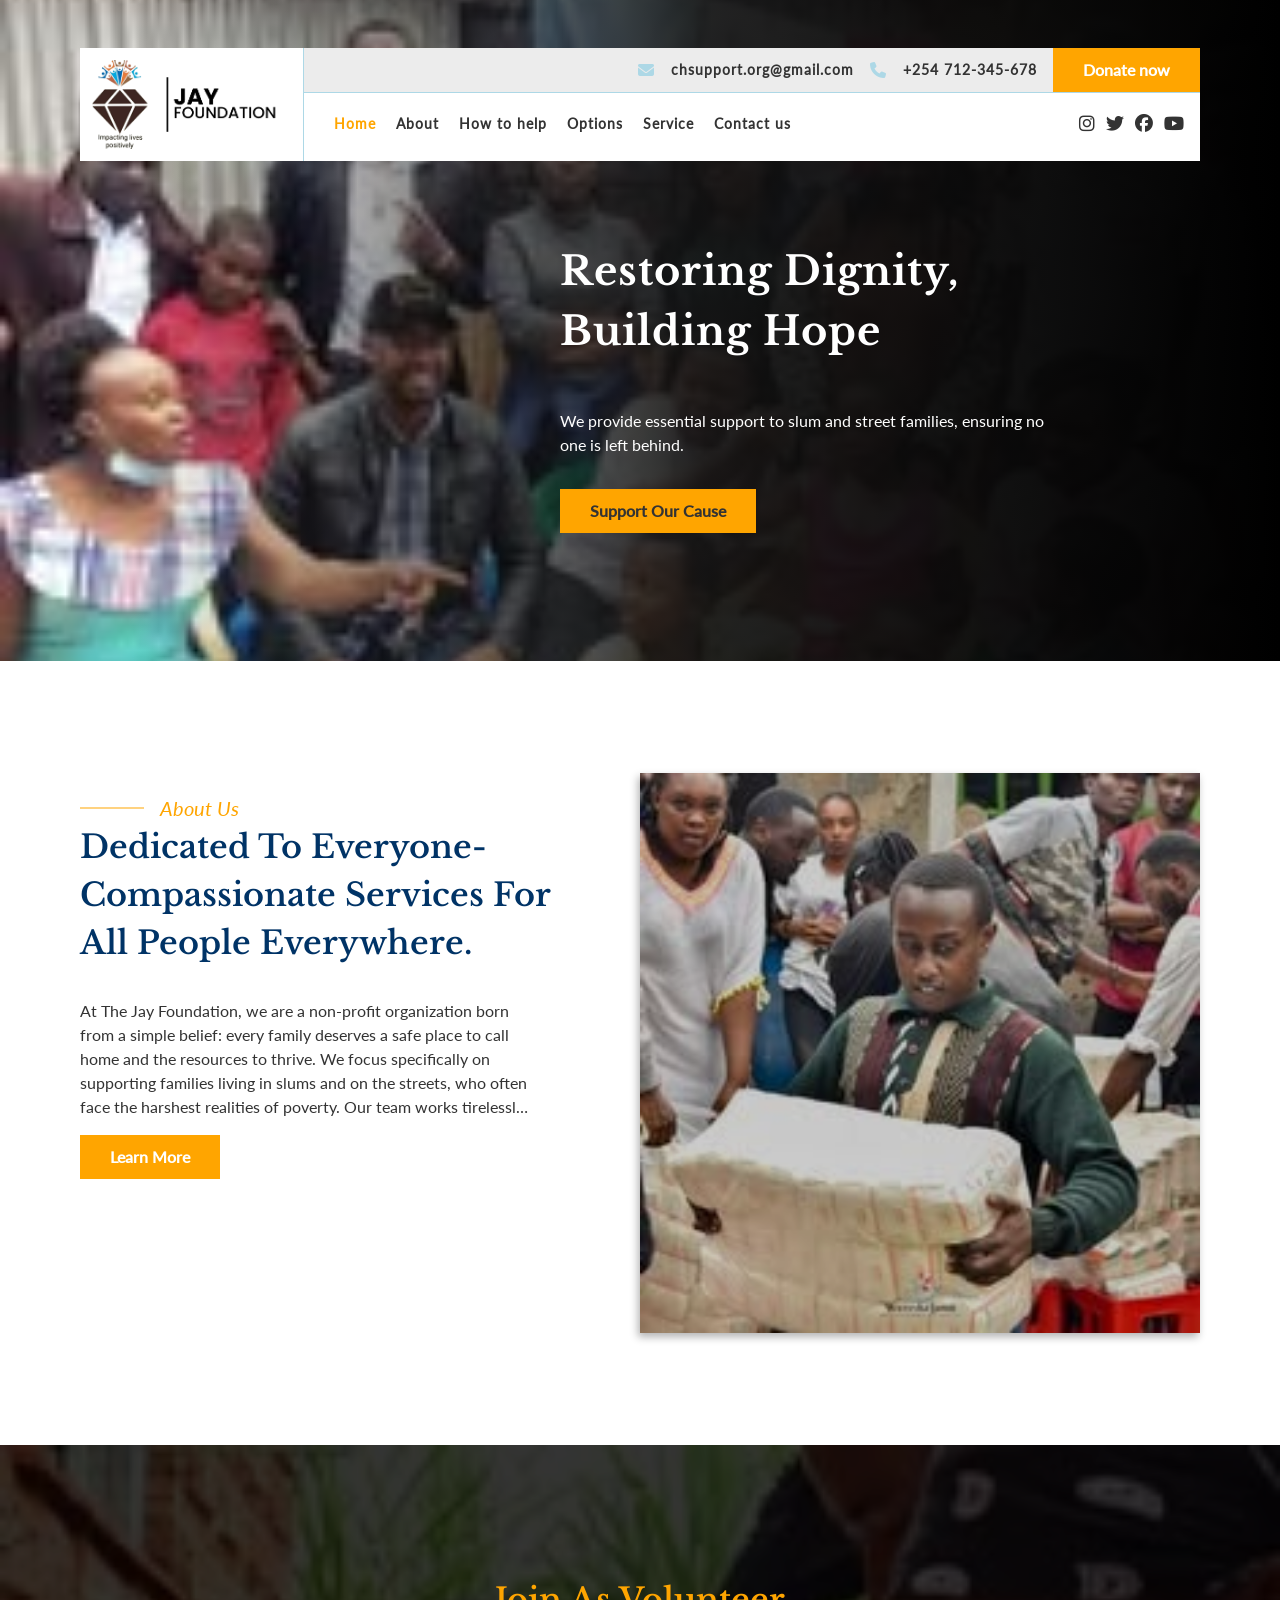
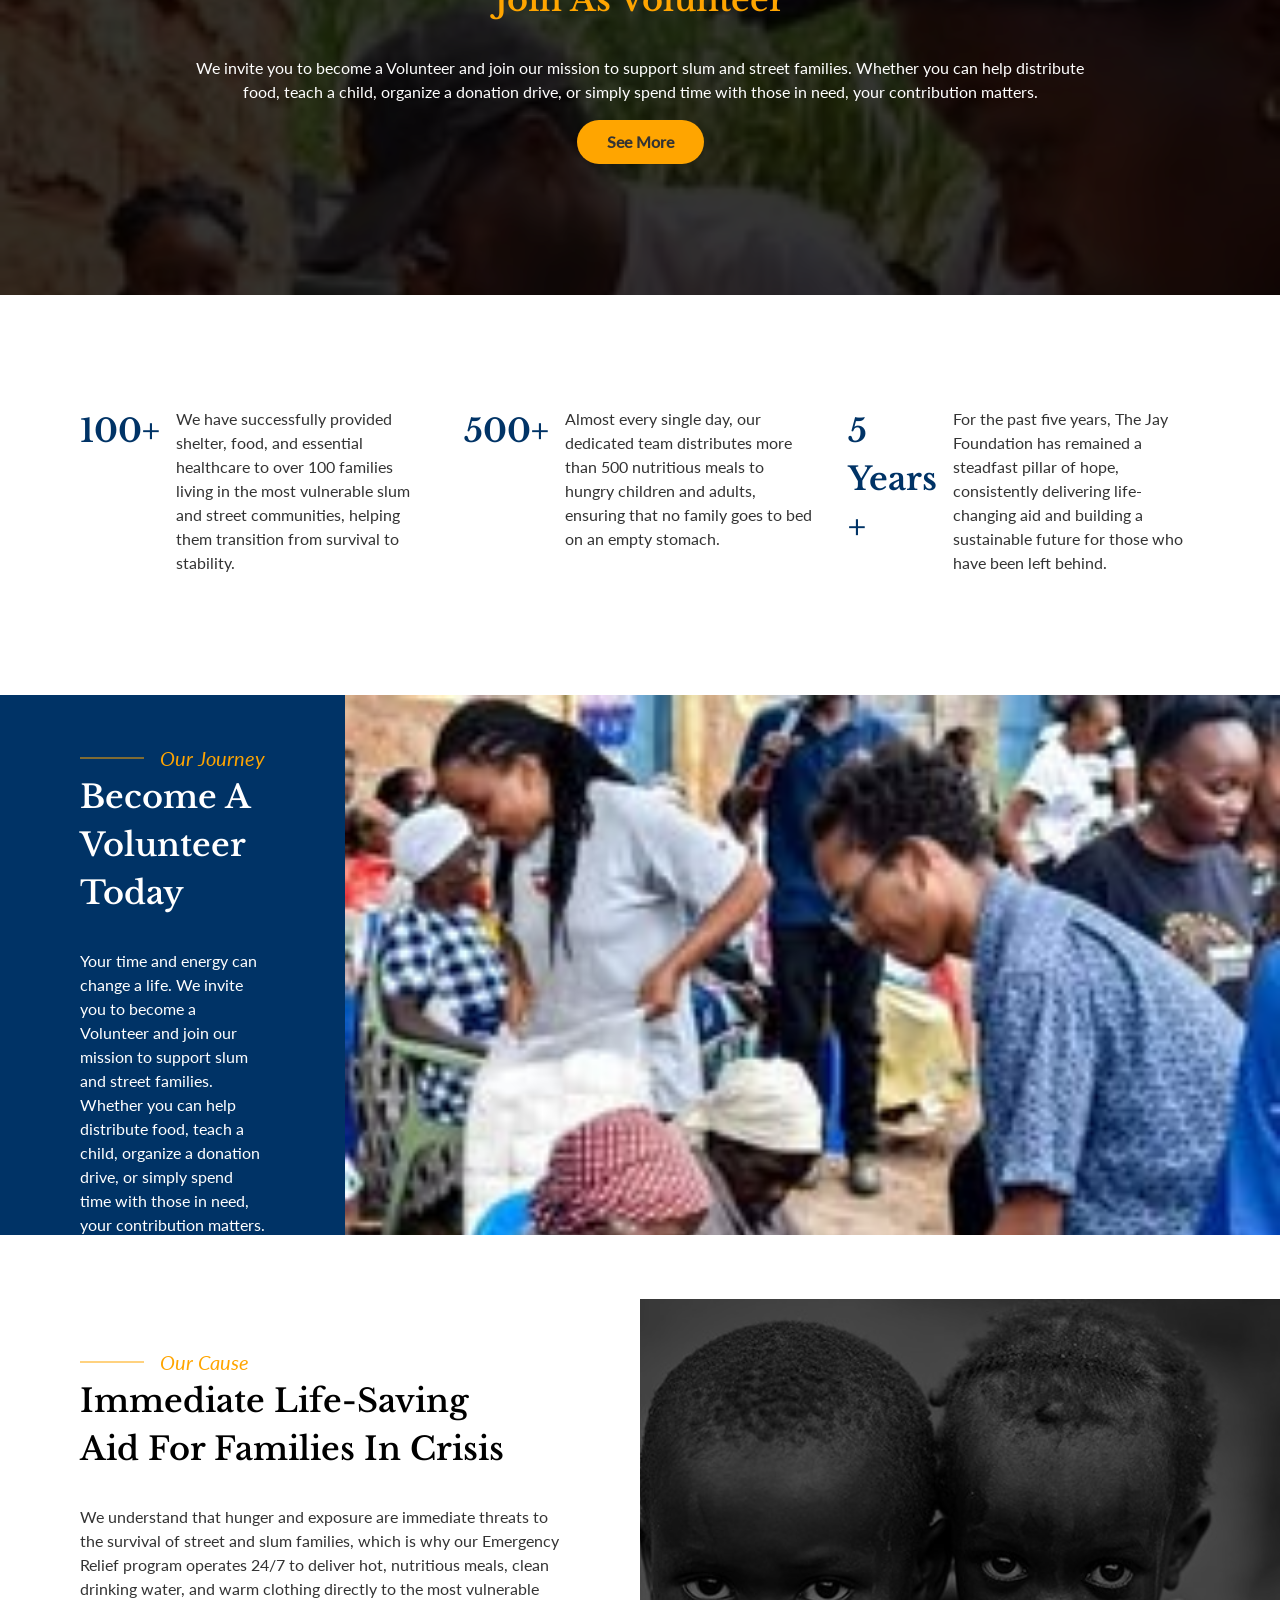
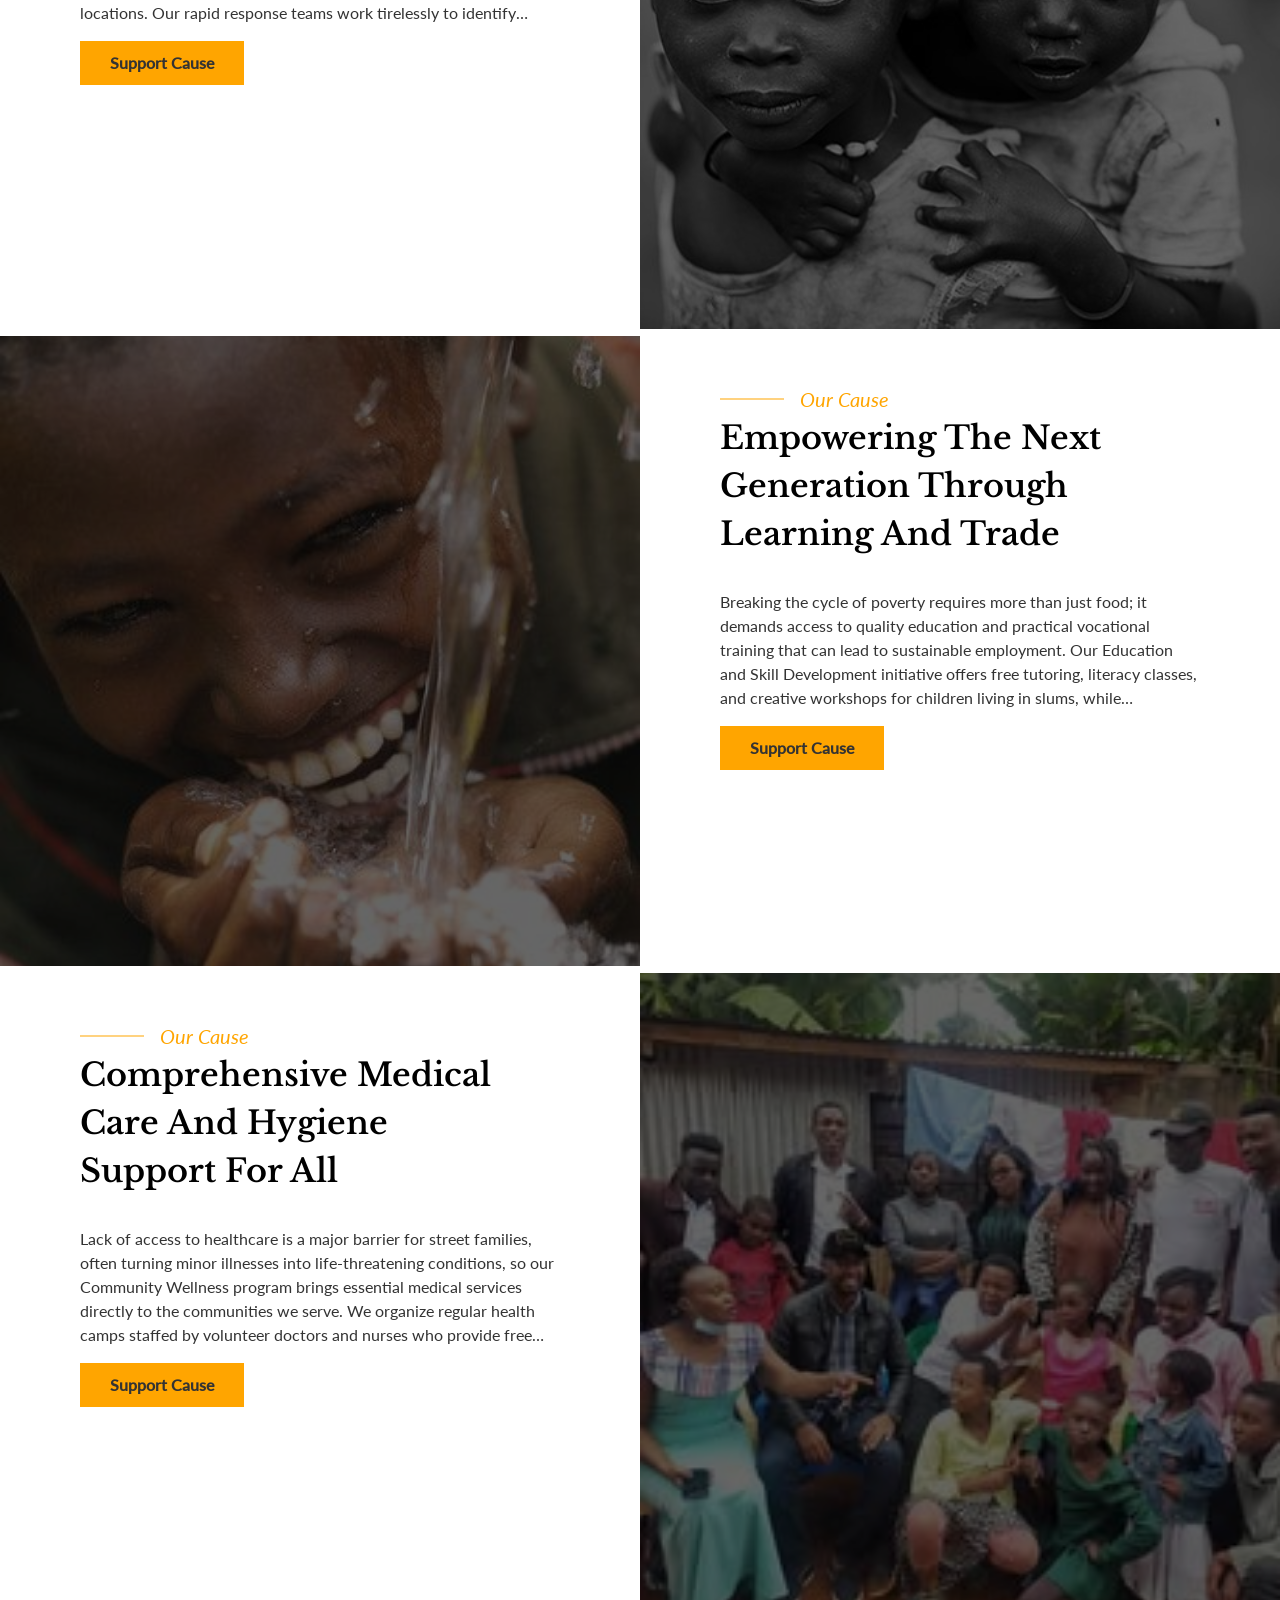
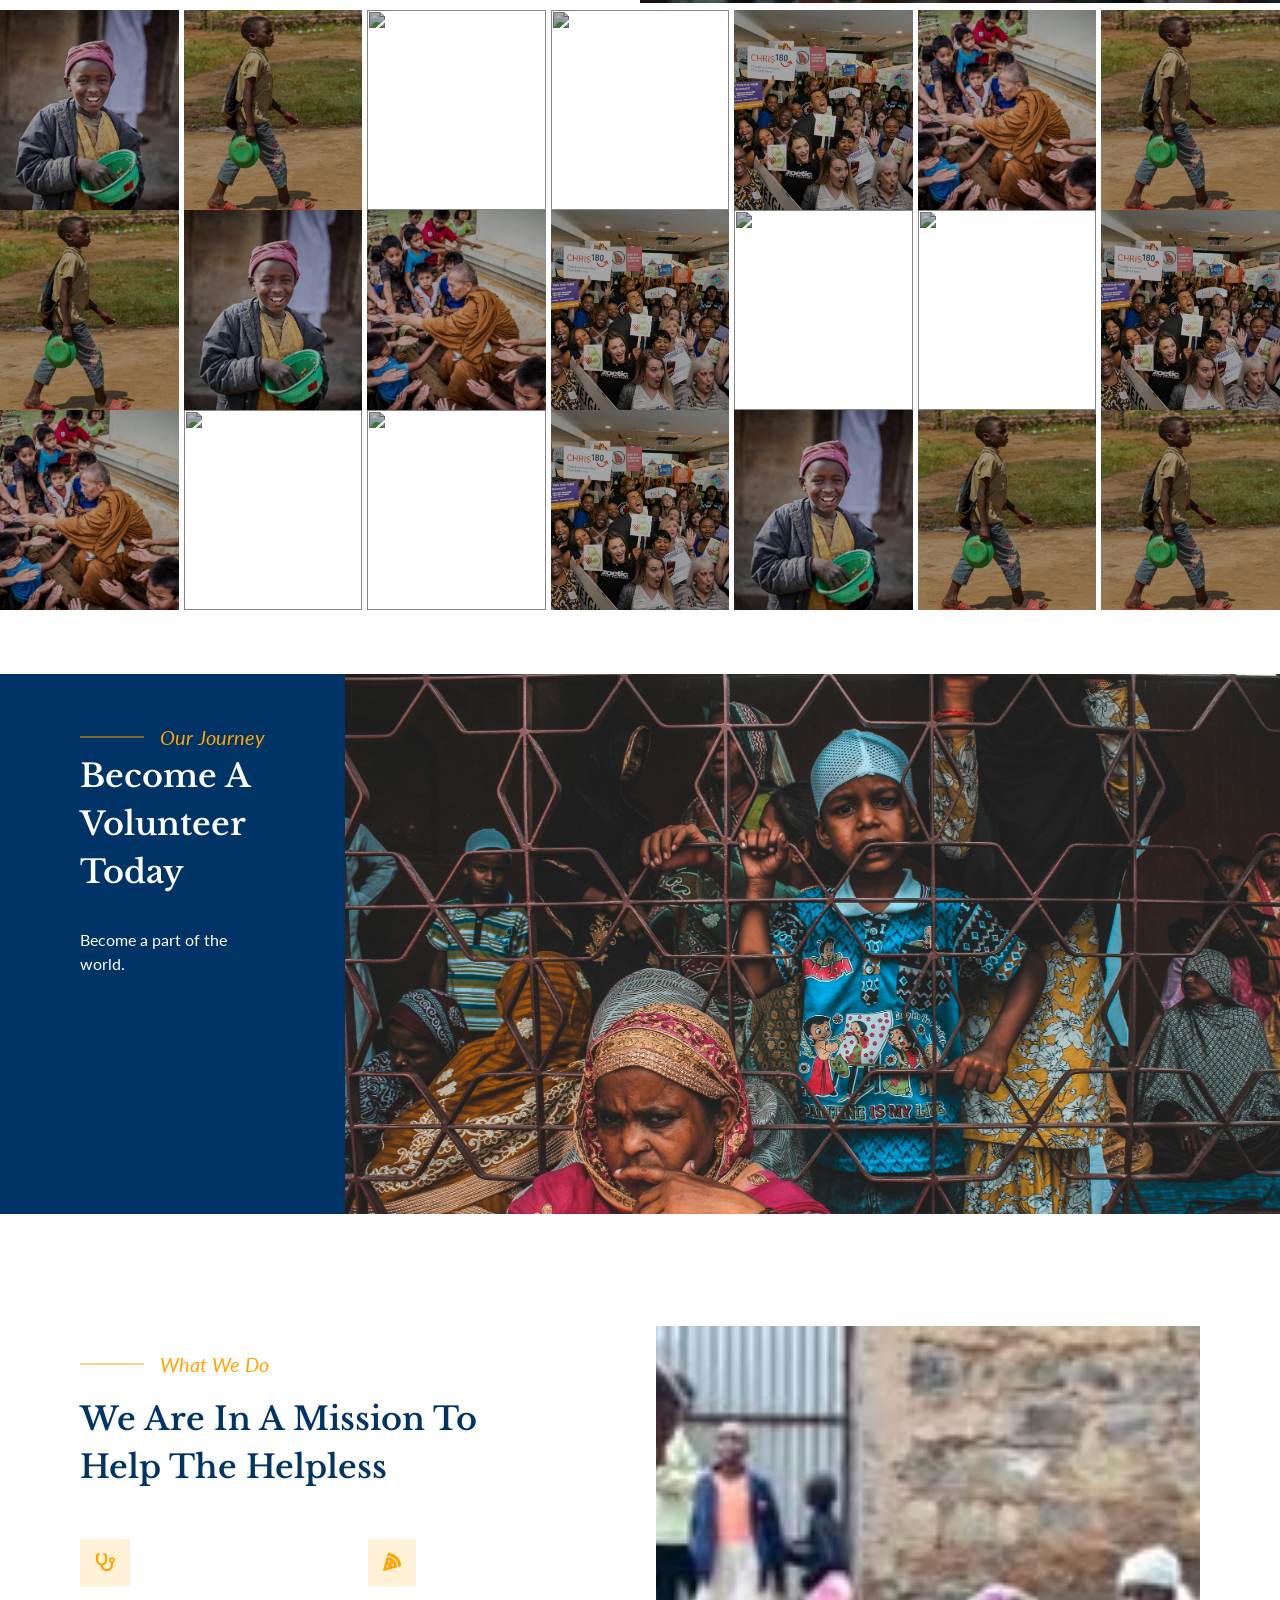
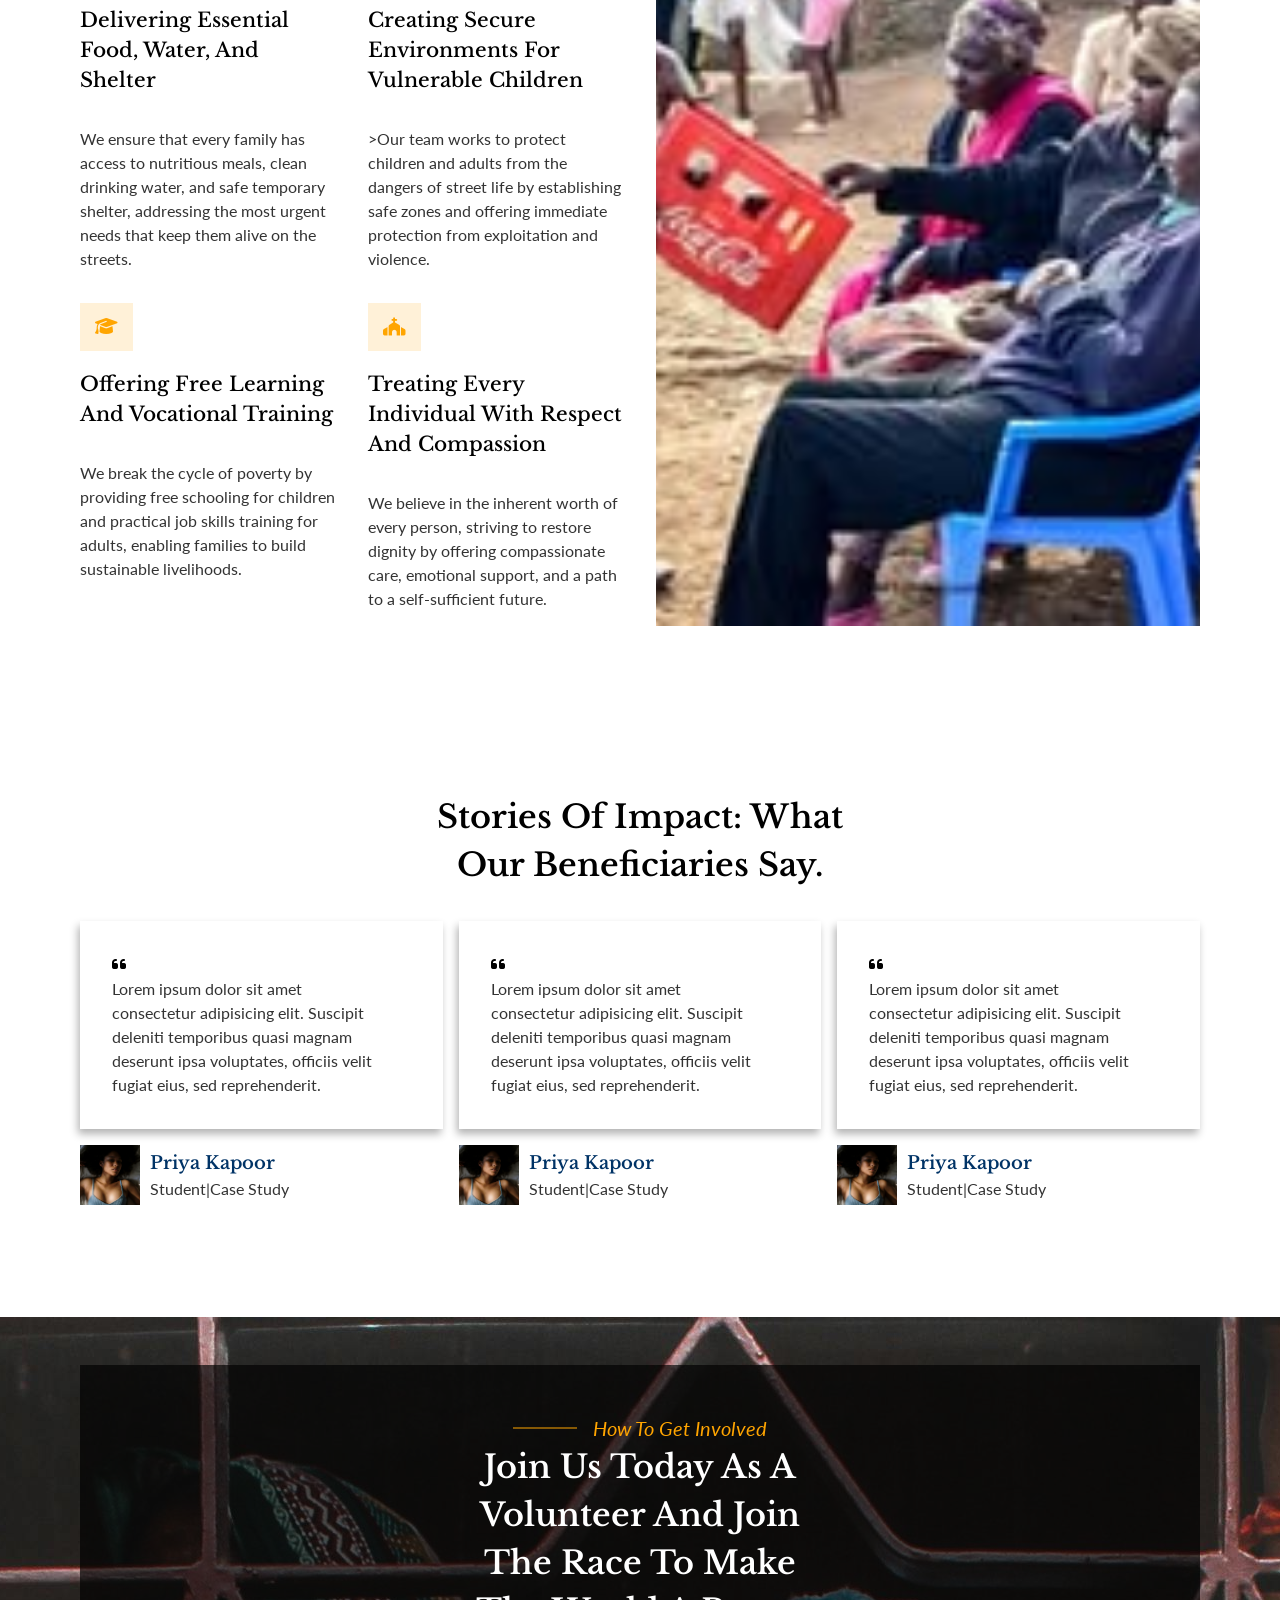
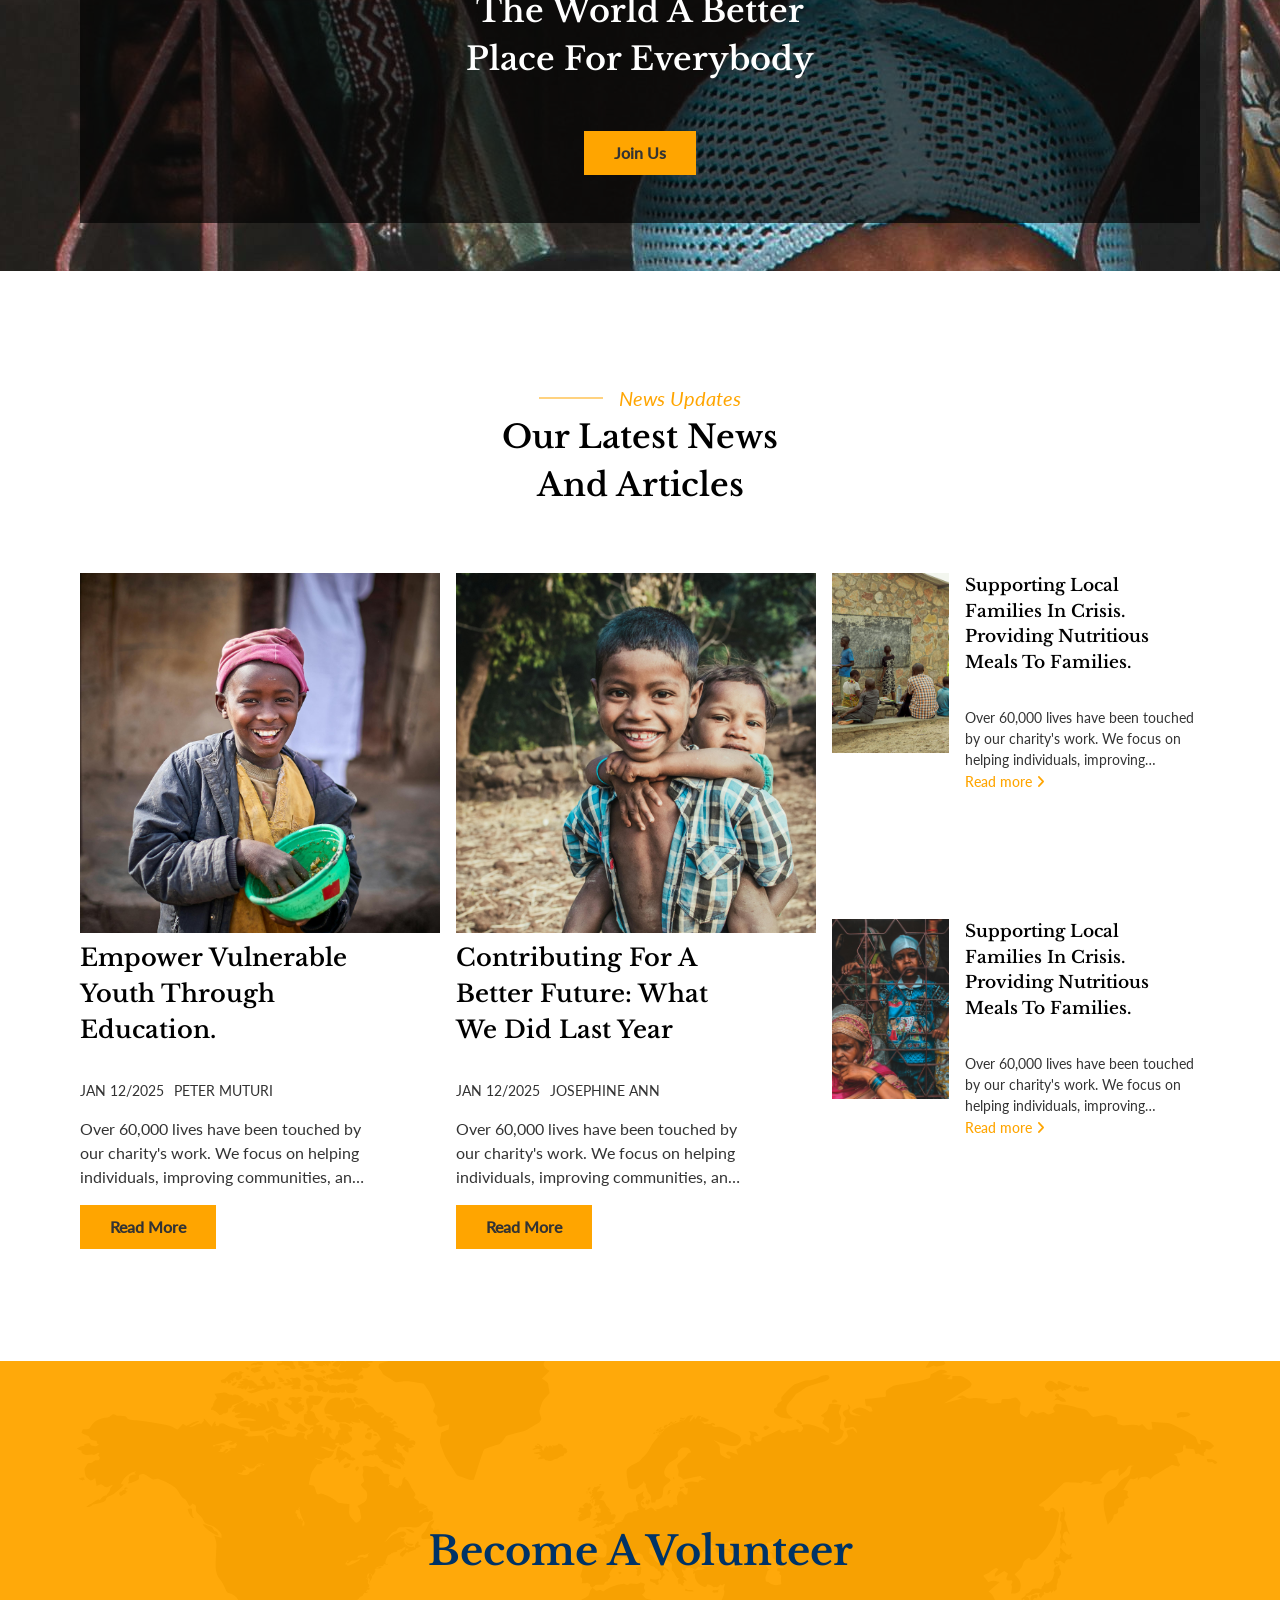
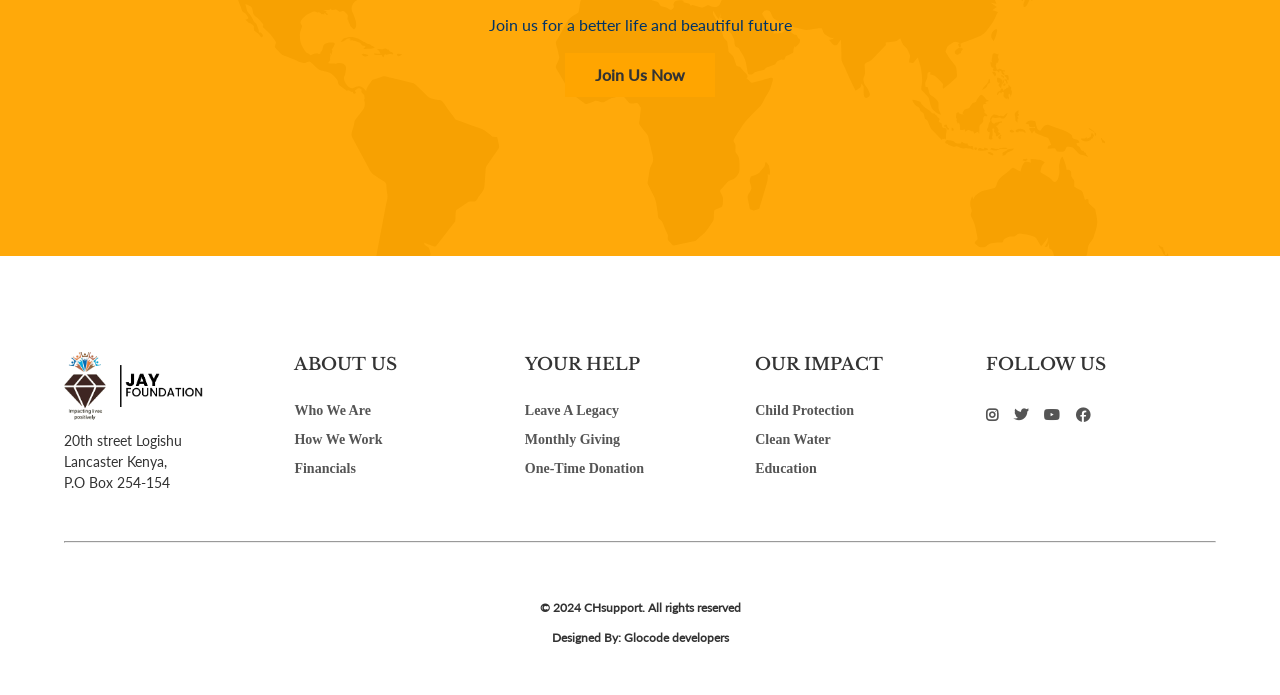
==== index.html @ 323feb31 "first commit" ====
<!DOCTYPE html>
<html lang="en">
<head>
    <meta charset="UTF-8">
    <meta name="viewport" content="width=device-width, initial-scale=1.0">
    <meta name="MobileOptimization" content="320">
    <title>Child support</title>
    <link rel="stylesheet" href="./static/files/style/style.css">
    <link rel="stylesheet" href="./static/files/style/main.css">
    <link rel="stylesheet" href="./static/files/assets/fontawesome-free-6.5.2-web/css/all.css">
    <link rel="stylesheet" href="./static/files/style/mobile.css">
    <script src="./static/files/scripts/script.js"></script>
</head> 
<body>
    <section class="hero-section">
        <div class="container_fluid"></div>
        <div class="container nav-overlay clearfix">
            <div class="header">
                <div class="logo">
                    <img src="./static/files/assets/images/jay_foundation_logo.png" alt="">
                    <!-- <h2><span>CH</span>support</h2> -->
                    <!-- <p>Changing the lives of orphans</p> -->
                </div>
                <nav class="navbar" id="sideNav">
                    <div class="primary-nav">
                        <div class="info">
                            <i class="fa fa-envelope"></i>
                            <p>chsupport.org@gmail.com</p>
                        </div>
                        <div class="info">
                            <i class="fa fa-phone"></i>
                            <p>+254 712-345-678</p>
                        </div>
                        <button class="donationBtn" id="navBtn">Donate now</button>
                    </div>
                    <div class="secondary-nav">
                        <div class="nav-links">
                            <a href="#" class="active">Home</a>
                            <a href="./templates/about.html">About</a>
                            <a href="#">How to help</a>
                            <a href="#">Options</a>
                            <a href="#">Service</a>
                            <a href="./templates/contact.html">Contact us</a>
                        </div>
                        <div class="socials">
                            <a href="#" class="fa-brands fa-instagram"></a>
                            <a href="#" class="fa-brands fa-twitter"></a>
                            <a href="#" class="fa-brands fa-facebook"></a>
                            <a href="#" class="fa-brands fa-youtube"></a></div>
                    </div>
                    <span class="navClose" onclick="closeNav()">&times</span>
                </nav>
                <span class="openNav" onclick="openNav()">&#9776</span>
            </div>
            <div class="slider">
                <h1>Restoring Dignity, Building Hope</h1>
                <p>We provide essential support to slum and street families, ensuring no one is left behind.</p>
                <!-- <p>The Jay Foundation is a dedicated non-profit organization committed to uplifting the most vulnerable members of our society: families living in slums and on the streets. We believe that every individual deserves dignity, safety, and the basic necessities of life. Our mission is to bridge the gap between poverty and hope by providing essential resources, including food, shelter, healthcare, and education, directly to those who need it most. Through community-driven initiatives and compassionate support, we strive to create a sustainable path out of poverty for street and slum families.</p> -->
                <button class="donationBtn yellow">Support our cause</button>
            </div>
        </div>
    </section>
    <section class="about-section">
        <!-- <div class="about-image">
            <div class="ab-image-row">
                <img src="./static/files/assets/Don Schoendorfer_ Trust Through God's Silence.jpg" alt="">
                <img src="./static/files/assets/th (7).jpg" alt="">
            </div>
            <div class="ab-image-row">
                <img src="./static/files/assets/Don Schoendorfer_ Trust Through God's Silence.jpg" alt="">
                <img src="./static/files/assets/th (2).jpg" alt="">
            </div>
            <img src="./static/files/assets/th (7).jpg" alt="">
            <div class="ab-image-row">
                <img src="./static/files/assets/Don Schoendorfer_ Trust Through God's Silence.jpg" alt="">
                <img src="./static/files/assets/th (7).jpg" alt="">
            </div>
            <div class="ab-image-row">
                <img src="./static/files/assets/Don Schoendorfer_ Trust Through God's Silence.jpg" alt="">
                <img src="./static/files/assets/th (7).jpg" alt="">
            </div>
            <div class="ab-image-row">
                <img src="./static/files/assets/Don Schoendorfer_ Trust Through God's Silence.jpg" alt="">
                <img src="./static/files/assets/th (7).jpg" alt="">
            </div>
        </div> -->
        <div class="about-body">
            <div class="heading"><span class="fa fa-heart"></span><p>About us</p></div>
            <h2>Dedicated to everyone-Compassionate services for all people everywhere.</h2>
            <p>At The Jay Foundation, we are a non-profit organization born from a simple belief: every family deserves a safe place to call home and the resources to thrive. We focus specifically on supporting families living in slums and on the streets, who often face the harshest realities of poverty. Our team works tirelessly on the ground to understand the unique challenges these communities face, delivering direct aid and long-term solutions. We are more than just a charity; we are a community of compassionate individuals dedicated to transforming lives one family at a time.</p>
            <div class="tabs-row">
                <div class="tab">
                    <span class="tab-icon fa fa-coins"></span>
                    <p>Donate to medical care</p>
                </div>
                <div class="tab">
                    <span class="tab-icon fa fa-heart"></span>
                    <p>Feeding programs for children</p>
                </div>
                <div class="tab">
                    <span class="tab-icon fa fa-book-open"></span>
                    <p>Free education and scholarships</p>
                </div>
                <div class="tab">
                    <span class="tab-icon fa fa-stethoscope"></span>
                    <p>Family placements and reuniting</p>
                </div>
            </div>
            <button> <a href="./templates/about.html">Learn more</a> </button>
        </div>
        <div class="about-image">
            <img src="./static/files/assets/images/jay_foundation_5.jpg" alt="">
            <!-- <img src="./static/files/assets/images/jay_foundatiion_8.jpg" alt=""> -->
        </div>
    </section>
    <section class="add-sect">
        <div class="add-container">
            <div class="add-col">
                <div class="add-col-overlay">
                    <h2>Become a Volunteer</h2>
                    <p>Your time and energy can change a life.</p>
                    <button class="volunteerBtn">See more</button>
                </div>
            </div>
            <div class="add-col">
                <div class="add-col-overlay">
                    <h2>Join as Volunteer</h2>
                    <p>We invite you to become a Volunteer and join our mission to support slum and street families. Whether you can help distribute food, teach a child, organize a donation drive, or simply spend time with those in need, your contribution matters.</p>
                    <button class="volunteerBtn">See more</button>
                </div>
            </div>
        </div>
    </section>
    <section class="impact-stats">
        <div class="stat">
            <h1>100+</h2>
            <p>We have successfully provided shelter, food, and essential healthcare to over 100 families living in the most vulnerable slum and street communities, helping them transition from survival to stability.</p>
        </div>
        <div class="stat">
            <h1>500+</h1>
            <p>Almost every single day, our dedicated team distributes more than 500 nutritious meals to hungry children and adults, ensuring that no family goes to bed on an empty stomach.</p>
        </div>
        <div class="stat">
            <h1>5 Years +</h1>
            <p>For the past five years, The Jay Foundation has remained a steadfast pillar of hope, consistently delivering life-changing aid and building a sustainable future for those who have been left behind.</p>
        </div>
    </section>
    <section class="break-sect">
        <div class="break-sec-container">
            <div class="break-sec-row">
                <div class="heading">
                    <p>Our Journey</p>
                </div>
                <h2>Become a volunteer today</h2>
                <p>Your time and energy can change a life. We invite you to become a Volunteer and join our mission to support slum and street families. Whether you can help distribute food, teach a child, organize a donation drive, or simply spend time with those in need, your contribution matters.</p>
                <button id="volunteerBtn">Join as Volunteer</button>
            </div>
            <img src="./static/files/assets/images/jay_foundation_!.jpg" alt="">
        </div>
    </section>
    <section class="part-sect">
        <div class="part-sect-container">
            <div class="part-sec-col">
                <div class="part-col-row">
                    <div class="heading"><p>Our Cause</p></div>
                    <h2>Immediate Life-Saving Aid for Families in Crisis</h2>
                    <p>We understand that hunger and exposure are immediate threats to the survival of street and slum families, which is why our Emergency Relief program operates 24/7 to deliver hot, nutritious meals, clean drinking water, and warm clothing directly to the most vulnerable locations. Our rapid response teams work tirelessly to identify families facing acute distress, providing not just food but also temporary shelter and medical first aid to stabilize their health before connecting them with long-term support services. By ensuring that no child or adult goes without basic sustenance, we lay the critical foundation for them to eventually rebuild their lives with dignity and hope.</p>
                    <button class="donationBtn">Support Cause</button>
                </div>
                <div class="image__cont">
                    <img src="./static/files/assets/Children.jpg" alt="">
                </div>
            </div>
            <div class="part-sec-col">
                <div class="image__cont">
                    <img src="./static/files/assets/charity_ water.jpg" alt="">
                </div>
                <div class="part-col-row">
                    <div class="heading"><p>Our Cause</p></div>
                    <h2>Empowering the Next Generation Through Learning and Trade</h2>
                    <p>Breaking the cycle of poverty requires more than just food; it demands access to quality education and practical vocational training that can lead to sustainable employment. Our Education and Skill Development initiative offers free tutoring, literacy classes, and creative workshops for children living in slums, while simultaneously providing adults with hands-on training in trades such as tailoring, carpentry, and basic electronics. We believe that by equipping families with the knowledge and skills to earn a living, we are not just teaching them a job but giving them the tools to secure a future where they can support themselves and their loved ones independently.</p>
                    <button class="donationBtn">Support Cause</button>
                </div>
            </div>
            <div class="part-sec-col">
                <div class="part-col-row">
                    <div class="heading"><p>Our Cause</p></div>
                    <h2>Comprehensive Medical Care and Hygiene Support for All</h2>
                    <p>Lack of access to healthcare is a major barrier for street families, often turning minor illnesses into life-threatening conditions, so our Community Wellness program brings essential medical services directly to the communities we serve. We organize regular health camps staffed by volunteer doctors and nurses who provide free check-ups, vaccinations, maternal care, and treatment for common diseases, while also distributing hygiene kits and conducting sanitation workshops to prevent the spread of infection. By prioritizing physical and mental well-being, we ensure that families are healthy enough to work, learn, and thrive in their new environments.</p>
                    <button class="donationBtn">Support Cause</button>
                </div>
                <div class="image__cont">
                    <img src="./static/files/assets/images/jay_foundation_7.jpg" alt="">
                </div>
            </div>
        </div>
    </section>
    <section class="gallery">
        <div class="gallery-container">
            <div class="gallery-card">
                <img src="./static/files/assets/images/pexels-mk_photoz-2149411980-30598328.jpg" alt="">
            </div>
            <div class="gallery-card">
                <img src="./static/files/assets/images/pexels-safari-consoler-3290243-11742889.jpg" alt="">
            </div>
            <div class="gallery-card">
                <img src="./static/files/assets/images/pexels-blackboy-joy-338723713-32726240.jpg" alt="">
            </div>
            <div class="gallery-card">
                <img src="./static/files/assets/images/pexels-illustrate-digital-ug-924569584-28101466.jpg" alt="">
            </div>
            <div class="gallery-card">
                <img src="./static/files/assets/images/pexels-givingtuesday-9826015.jpg" alt="">
            </div>
            <div class="gallery-card">
                <img src="./static/files/assets/images/pexels-suraphat-933624.jpg" alt="">
            </div>
            <div class="gallery-card">
                <img src="./static/files/assets/images/pexels-safari-consoler-3290243-11742889.jpg" alt="">
            </div>
        </div>
        <div class="gallery-container">
            <div class="gallery-card">
                <img src="./static/files/assets/images/pexels-givingtuesday-9826015.jpg" alt="">
            </div>
            <div class="gallery-card">
                <img src="./static/files/assets/images/pexels-blackboy-joy-338723713-32726240.jpg" alt="">
            </div>
            <div class="gallery-card">
                <img src="./static/files/assets/images/pexels-illustrate-digital-ug-924569584-28101466.jpg" alt="">
            </div>
            <div class="gallery-card">
                <img src="./static/files/assets/images/pexels-givingtuesday-9826015.jpg" alt="">
            </div>
            <div class="gallery-card">
                <img src="./static/files/assets/images/pexels-suraphat-933624.jpg" alt="">
            </div>
            <div class="gallery-card">
                <img src="./static/files/assets/images/pexels-mk_photoz-2149411980-30598328.jpg" alt="">
            </div>
            <div class="gallery-card">
                <img src="./static/files/assets/images/pexels-safari-consoler-3290243-11742889.jpg" alt="">
            </div>
        </div>
        <div class="gallery-container">
            <div class="gallery-card">
                <img src="./static/files/assets/images/pexels-suraphat-933624.jpg" alt="">
            </div>
            <div class="gallery-card">
                <img src="./static/files/assets/images/pexels-blackboy-joy-338723713-32726240.jpg" alt="">
            </div>
            <div class="gallery-card">
                <img src="./static/files/assets/images/pexels-illustrate-digital-ug-924569584-28101466.jpg" alt="">
            </div>
            <div class="gallery-card">
                <img src="./static/files/assets/images/pexels-givingtuesday-9826015.jpg" alt="">
            </div>
            <div class="gallery-card">
                <img src="./static/files/assets/images/pexels-mk_photoz-2149411980-30598328.jpg" alt="">
            </div>
            <div class="gallery-card">
                <img src="./static/files/assets/images/pexels-safari-consoler-3290243-11742889.jpg" alt="">
            </div>
            <div class="gallery-card">
                <img src="./static/files/assets/images/pexels-safari-consoler-3290243-11742889.jpg" alt="">
            </div>
        </div>
    </section>
    <section class="our-help-sect" style="display: none;">
        <div class="our-help-container">
            <div class="heading">
                <p>How we help</p>
            </div>
            <div class="our-help-header">
                <h2>A trusted charity organization</h2>
                <p>Lorem ipsum dolor sit amet consectetur adipisicing elit. Autem debitis quisquam quas, possimus non accusantium similique, rerum obcaecati nisi et sapiente cumque velit, delectus fugit? Eveniet ipsam porro nesciunt nihil.</p>
            </div>

            <div class="our-container">
                <div class="our-card">
                    <img src="./static/files/assets/images/pexels-blackboy-joy-338723713-32726239.jpg" alt="">
                    <div class="our-card-body">
                        <h5>Fight poverty programs & service Children</h5>
                        <p>Sit amet consectetur adipisicing elit. Totam unde quo maxime iste exercitationem soluta obcaecati quos</p>
                    </div>
                </div>
                <div class="our-card">
                    <img src="./static/files/assets/images/pexels-ron-lach-9037596.jpg" alt="">
                    <div class="our-card-body">
                        <h5>Bright futures: Education for every child</h5>
                        <p>Sit amet consectetur adipisicing elit. Totam unde quo maxime iste exercitationem soluta obcaecati quos</p>
                    </div>
                </div>
                <div class="our-card">
                    <img src="./static/files/assets/images/pexels-suraphat-933624.jpg" alt="">
                    <div class="our-card-body">
                        <h5>Nourish hope, feeding children in crisis in the world</h5>
                        <p>Sit amet consectetur adipisicing elit. Totam unde quo maxime iste exercitationem</p>
                    </div>
                </div>
                <div class="our-card">
                    <img src="./static/files/assets/images/pexels-mk_photoz-2149411980-30598328.jpg" alt="">
                    <div class="our-card-body">
                        <h5>Safe and sound shelter for children</h5>
                        <p>Adipisicing elit. Totam unde quo maxime iste exercitationem soluta obcaecati quos</p>
                    </div>
                </div>
                <div class="our-card">
                    <img src="./static/files/assets/images/pexels-neris-milanio-31932426-8979525.jpg" alt="">
                    <div class="our-card-body">
                        <h5>Nourish hope, feeding children in crisis in the world</h5>
                        <p>Sit amet consectetur adipisicing elit. Totam unde quo maxime iste exercitationem</p>
                    </div>
                </div>
                <div class="our-card">
                    <img src="./static/files/assets/images/pexels-ron-lach-9037596.jpg" alt="">
                    <div class="our-card-body">
                        <h5>Nourish hope, feeding children in crisis in the world</h5>
                        <p>Sit amet consectetur adipisicing elit. Totam unde quo maxime iste exercitationem</p>
                    </div>
                </div>
            </div>
        </div>
    </section>
    <section class="break-sect" id="break2">
        <div class="break-sec-container">
            <div class="break-sec-row">
                <div class="heading">
                    <p>Our Journey</p>
                </div>
                <h2>Become a volunteer today</h2>
                <p>Become a part of the world.</p>
            </div>
            <img src="./static/files/assets/images/pexels-yogendras31-1438461.jpg" alt="">
        </div>
    </section>
    <section class="services-section">
        <div class="service-container">
            <div class="service-col">
                <div class="heading">
                    <p>What we do</p>
                </div>
                <h2>We are in a mission to help the helpless</h2>
                <p>Nulla at quae, aliquam non ipsum beatae! Consequatur, voluptas!</p>
                <div class="service-col-cont">
                    <div class="card">
                        <span class="service-icon fa fa-stethoscope"></span>
                        <h5>Delivering Essential Food, Water, and Shelter</h5>
                        <p>We ensure that every family has access to nutritious meals, clean drinking water, and safe temporary shelter, addressing the most urgent needs that keep them alive on the streets.</p>
                    </div>
                    <div class="card">
                        <span class="service-icon fa fa-pizza-slice"></span>
                        <h5>Creating Secure Environments for Vulnerable Children</h5>
                        <p>>Our team works to protect children and adults from the dangers of street life by establishing safe zones and offering immediate protection from exploitation and violence.</p>
                    </div>
                    <div class="card">
                        <span class="service-icon fa fa-graduation-cap"></span>
                        <h5>Offering Free Learning and Vocational Training</h5>
                        <p>We break the cycle of poverty by providing free schooling for children and practical job skills training for adults, enabling families to build sustainable livelihoods.</p>
                    </div>
                    <div class="card">
                        <span class="service-icon fa fa-church"></span>
                        <h5>Treating Every Individual with Respect and Compassion</h5>
                        <p>We believe in the inherent worth of every person, striving to restore dignity by offering compassionate care, emotional support, and a path to a self-sufficient future.</p>
                    </div>
            </div>
            </div>
            <div class="service-col">
                <img src="./static/files/assets/images/jay_foundation_4.jpg" alt="">
            </div>
        </div>
    </section>
    <section class="testimonials">
        <div class="testimonials-container">
            <h2>Stories of impact: What our beneficiaries say.</h2>
            <div class="testimonials-cont">
                <div class="testimonial-card">
                    <div class="testimonial-body">
                        <span class="fa fa-quote-left"></span>
                        <p>Lorem ipsum dolor sit amet consectetur adipisicing elit. Suscipit deleniti temporibus quasi magnam deserunt ipsa voluptates, officiis velit fugiat eius, sed reprehenderit.</p>
                    </div>
                    <div class="testimonial-address">
                        <img src="./static/files/assets/pexels-cottonbro-4045599.jpg" alt="">
                        <div class="address-container">
                            <h3>Priya Kapoor</h3>
                            <p>Student|Case Study</p>
                        </div>
                    </div>
                </div>
                <div class="testimonial-card">
                    <div class="testimonial-body">
                        <span class="fa fa-quote-left"></span>
                        <p>Lorem ipsum dolor sit amet consectetur adipisicing elit. Suscipit deleniti temporibus quasi magnam deserunt ipsa voluptates, officiis velit fugiat eius, sed reprehenderit.</p>
                    </div>
                    <div class="testimonial-address">
                        <img src="./static/files/assets/pexels-cottonbro-4045599.jpg" alt="">
                        <div class="address-container">
                            <h3>Priya Kapoor</h3>
                            <p>Student|Case Study</p>
                        </div>
                    </div>
                </div>
                <div class="testimonial-card">
                    <div class="testimonial-body">
                        <span class="fa fa-quote-left"></span>
                        <p>Lorem ipsum dolor sit amet consectetur adipisicing elit. Suscipit deleniti temporibus quasi magnam deserunt ipsa voluptates, officiis velit fugiat eius, sed reprehenderit.</p>
                    </div>
                    <div class="testimonial-address">
                        <img src="./static/files/assets/pexels-cottonbro-4045599.jpg" alt="">
                        <div class="address-container">
                            <h3>Priya Kapoor</h3>
                            <p>Student|Case Study</p>
                        </div>
                    </div>
                </div>
            </div>
        </div>
    </section>
    <section class="breaker-sect">
        <div class="breaker-sect-container">
            <div class="heading">
                <p>How to get involved</p>
            </div>
            <h2>Join us today as a volunteer and join the race to make the world a better place for everybody</h2>
            <button class="volunteerBtn">Join us</button>
        </div>
    </section>
    <section class="news-sect">
        <div class="heading">
            <p>news updates</p>
        </div>
        <h2>Our latest news and articles</h2>
        <div class="news-sect-container">
            <div class="news-sec-row">
                <div class="news-box">
                    <img src="./static/files/assets/images/pexels-mk_photoz-2149411980-30598328.jpg" alt="">
                    <div class="news-box-body">
                        <h4>Empower vulnerable youth through education.</h4>
                        <div class="date-box">
                            <span>Jan 12/2025</span> <span class="author">Peter Muturi</span>
                        </div>
                        <p>Over 60,000 lives have been touched by our charity's work. We focus on helping individuals, improving communities, and fostering sustainable development.</p>
                        <button>Read more</button>
                    </div>
                </div>
                <div class="news-box">
                    <img src="./static/files/assets/images/pexels-parijb-1427430.jpg" alt="">
                    <div class="news-box-body">
                        <h4>Contributing for a better future: What we did last year</h4>
                        <div class="date-box">
                            <span>Jan 12/2025</span> <span class="author">Josephine Ann</span>
                        </div>
                        <p>Over 60,000 lives have been touched by our charity's work. We focus on helping individuals, improving communities, and fostering sustainable development.</p>
                        <button>Read more</button>
                    </div>
                </div>
            </div>
            <div class="news-sec-row">
                <div class="news-card">
                    <img src="./static/files/assets/images/pexels-safari-consoler-3290243-11580454.jpg" alt="">
                    <div class="news-card-body">
                        <h2>Supporting local families in crisis. Providing nutritious meals to families.</h2>
                        <p>Over 60,000 lives have been touched by our charity's work. We focus on helping individuals, improving communities, and fostering sustainable development.</p>
                        <a href="#">Read more <span class="fa fa-angle-right"></span></a>
                    </div>
                </div>
                <div class="news-card">
                    <img src="./static/files/assets/images/pexels-yogendras31-1438461.jpg" alt="">
                    <div class="news-card-body">
                        <h2>Supporting local families in crisis. Providing nutritious meals to families.</h2>
                        <p>Over 60,000 lives have been touched by our charity's work. We focus on helping individuals, improving communities, and fostering sustainable development.</p>
                        <a href="#">Read more <span class="fa fa-angle-right"></span></a>
                    </div>
                </div>
                <!-- <div class="news-card">
                    <img src="./static/files/assets/images/pexels-blackboy-joy-338723713-32726239.jpg" alt="">
                    <div class="news-card-body">
                        <h2>Supporting local families in crisis. Providing nutritious meals to families.</h2>
                        <p>Over 60,000 lives have been touched by our charity's work. We focus on helping individuals, improving communities, and fostering sustainable development.</p>
                        <a href="#">Read more <span class="fa fa-angle-right"></span></a>
                    </div>
                </div> -->
            </div>
        </div>
    </section>
    <section class="volunteer">
        <div class="volunteer-cont">
            <h1>Become a Volunteer</h1>
            <p>Join us for a better life and beautiful future</p>
            <button class="volunteerBtn">Join us now</button>
        </div>
    </section>
    <footer class="footer">
        <div class="footer-cont">
            <div class="footer-col">
                <div class="logo">
                    <img src="./static/files/assets/images/jay_foundation_logo.png" alt="">
                    <!-- <h2><span>CH</span>support</h2>
                    <p>Changing the lives of orphans</p> -->
                </div>
                <p>20th street Logishu</p>
                <p>Lancaster Kenya,</p>
                <p>P.O Box 254-154</p>
            </div>
            <div class="footer-col">
                <h2>About us</h2>
                <ul>
                    <li><a href="#">Who we are</a></li>
                    <li><a href="#">How we work</a></li>
                    <li><a href="#">Financials</a></li>
                </ul>
            </div>
            <div class="footer-col">
                <h2>Your help</h2>
                <ul>
                    <li><a href="#">Leave a legacy</a></li>
                    <li><a href="#">Monthly Giving</a></li>
                    <li><a href="#">One-time donation</a></li>
                </ul>
            </div>
            <div class="footer-col">
                <h2>Our impact</h2>
                <ul>
                    <li><a href="">Child protection</a></li>
                    <li><a href="">Clean water</a></li>
                    <li><a href="">Education</a></li>
                </ul>
            </div>
            <div class="footer-col">
                <h2>Follow us</h2>
                <ul>
                    <li><a href="#" class="fa-brands fa-instagram"></a></li>
                    <li><a href="#" class="fa-brands fa-twitter"></a></li>
                    <li><a href="#" class="fa-brands fa-youtube"></a></li>
                    <li><a href="#" class="fa-brands fa-facebook"></a></li>
                </ul>
            </div>
        </div>
        <hr>
        <div class="copyright">
            <p>&copy; 2024 CHsupport. All rights reserved</p>
            <p><strong>Designed By:</strong>  Glocode developers</p>
        </div>
    </footer>

    <!-- Volunteer modal -->
     
    <!-- Modal -->
    <div id="volunteerModal" class="modal-overlay hidden">
        <div class="modal-content">
            <div class="modal-row">
                <div class="modal-over">
                    <span id="modalClose" class="close-btn fa fa-close" onclick="closeModal()"></span>
                    <h2>Welcome</h2>
                    <div class="heading" id="modalHead">
                        <p>to CHsupport organization.</p>
                    </div>
                    <p>Lorem ipsum dolor sit amet consectetur adipisicing elit. Ratione maxime nobis et molestiae exercitationem odio dolore laboriosam delen</p>
                </div>
            </div>
            <div class="modal-row">
                <h2>Register to volunteer</h2>
                <p>Lorem ipsum dolor sit amet, consectetur adipisicing elit. Quidem aspernatu.</p>
                <form action="#">
                    <input type="text"  placeholder="Fullname">
                    <input type="email"  placeholder="Email address">
                    <input type="tel"  placeholder="Phone number">
                    <input type="password" placeholder="Password">
                    <button type="submit">Register</button>
                </form>
            </div>
        </div>
    </div>
    <!-- Modal -->
    <div id="donationModal" class="modal-overlay hidden">
        <div class="modal-content">
            <div class="modal-row">
                <div class="modal-over">
                    <span id="modalDClose" class="close-btn fa fa-close" onclick="closeModal()"></span>
                    <img src="./static/files/assets/images/pexels-parijb-1427430.jpg" alt="">
                </div>
            </div>
            <div class="modal-row">
                <h2>Make a donation</h2>
                <p>Lorem ipsum dolor sit amet, consectetur adipisicing elit. Quidem aspernatu.</p>
                <form action="#" method="post">
                    <div class="form_content">
                        <div class="form_container">
                            <div class="form_row">
                                <h4>Donation amount</h4>
                                <div class="options">
                                    <div class="option">
                                        <input type="radio" name="amount">
                                        <label>20 usd</label>
                                    </div>
                                    <div class="option">
                                        <input type="radio" name="amount">
                                        <label>50 usd</label>
                                    </div>
                                    <div class="option">
                                        <input type="radio" name="amount">
                                        <label>100 usd</label>
                                    </div>
                                </div>
                            </div>
                            <div class="form_row">
                                <h4>Donation type</h4>
                                <div class="options">
                                    <div class="option">
                                        <input type="radio" name="amount">
                                        <label>one time</label>
                                    </div>
                                    <div class="option">
                                        <input type="radio" name="amount">
                                        <label>Monthly</label>
                                    </div>
                                    <div class="option">
                                        <input type="radio" name="amount">
                                        <label>Yearly</label>
                                    </div>
                                </div>
                            </div>
                        </div>
                        <div class="form_row" id="two_col">
                            <div class="form_column">
                                <label>Your name</label>
                                <input type="text" placeholder="Enter name">
                            </div>
                            <div class="form_column">
                                <label>Your email</label>
                                <input type="email" placeholder="Enter email">
                            </div>
                        </div>
                        <div class="form_row" id="one_col">
                            <label>Donation for</label>
                            <input type="text" placeholder="Educate children">
                        </div>
                        <button type="submit">Donate now</button>
                    </div>
                </form>
            </div>
        </div>
    </div>


    <!-- scripts -->
    <script>
        // Select all buttons with the class volunteerBtn
        document.querySelectorAll('.volunteerBtn').forEach(btn => {
            btn.addEventListener('click', () => {
            document.getElementById('volunteerModal').classList.remove('hidden');
            });
        });

        // Close modal function
        function closeModal() {
            document.getElementById('volunteerModal').classList.add('hidden');
        }

        // Close button listener
        document.getElementById('modalClose').addEventListener('click', closeModal);


        // Select all buttons with the class donaionBtn
        document.querySelectorAll('.donationBtn').forEach(btn => {
            btn.addEventListener('click', () => {
            document.getElementById('donationModal').classList.remove('hidden');
            });
        });

        // Close modal function
        function closeDModal() {
            document.getElementById('donationModal').classList.add('hidden');
        }

        // Close button listener
        document.getElementById('modalDClose').addEventListener('click', closeDModal);
    </script>
</body>
</html>
---- static/files/style/style.css ----
* {
        margin: 0;
        padding: 0;
        line-height: 1.5;
        box-sizing: border-box;
    }
    h1 {
        margin-bottom: var(--margin-headings, 2rem);
        font-weight: 650;
        font-family: Inter !important;
        font-size: var(--font-size-h1);
        text-transform: capitalize;
    }
    h2 {
        margin-bottom: var(--margin-headings, 2rem);
        font-weight: 600;
        font-family: Inter !important;
        font-size: var(--font-size-h2);
        text-transform: capitalize;
    }
    h3 {
        margin-bottom: var(--margin-headings, 2rem);
        font-weight: 600;
        font-family: Inter !important;
        font-size: var(--font-size-h3);
        text-transform: capitalize;
    }
    h4 {
        margin-bottom: var(--margin-headings, 2rem);
        font-weight: 600;
        font-family: Inter !important;
        font-size: var(--font-size-h4);
        text-transform: capitalize;
    }
    h5 {
        margin-bottom: var(--margin-headings, 2rem);
        font-weight: 500;
        font-family: Inter !important;
        font-size: var(--font-size-h5);
        text-transform: capitalize;
    }
    button:not(#navBtn) {
        margin-top: var(--margin-buttons, 1rem);
        font-size: var(--font-size-lg, 1.25rem);
        cursor: pointer;
        font-weight: 700;
        font-family: Lato-Medium;
        text-transform: capitalize;
        padding: 10px 30px;
        /* background-color: #003366;
        color: white; */
        background-color: #ffa500 !important;
        color: #333 !important;
        border: none;
    }
    button.yellow {
        background-color: #ffa500 !important;
        color: #333 !important;
    }
    p {
        font-size: var(--font-size-lg, 1.25rem);
        color: var(--color-text);
        font-family: Lato-Regular;
        font-weight: 500;
    }
    h1, h2, h3, h4, h5, h6,  button {
        font-family: Raleway;
    }
    
    body {
        background-color: var(--color-bg);
        display: grid;
        gap: var(--gap-section, 4rem);
    }
    
    .hero-section {
        width: 100%;
        height: 100%;
        /* background: url(../assets/Children.jpg) no-repeat; */
        background: url('../assets/images/jay_foundation_7.jpg'), no-repeat;
        background-size: cover;
        background-position: 0 40%;
        position: relative;
    }

    .hero-section > .nav-overlay {
        height: 100%;
        width: 100%;
        padding: var(--padding-top-bottom) var(--padding-left-right);
        display: flex;
        flex-direction: column; 
        gap: 5rem;
        background: linear-gradient(to right, transparent 10%, #111111ec,black);
    }
    .container {
        width: 70%;
        margin: auto;
    }
    .header {
        width: 100%;
        display: grid;
        grid-template-columns: 1fr 4fr;
        background: var(--color-bg);
        letter-spacing: 1px;
        position: relative;
    }
    .logo {
        display: flex;
        justify-content: center;
        flex-direction: column;
        width: 100%;
        padding: 12px;
        border-right: 1px solid var(--color-secondary);
    }
    .logo img {
        width: 100%;
        height: 100%;
        object-fit: cover;
        aspect-ratio: 1, 1;
    }
    .logo > h2 {
        font-size: 4vh;
        text-align: start;
        line-height: normal;
        color: var(--color-primary);
        /* font-family: Lato-Bold; */
        text-transform: uppercase;
        margin-bottom: 5px;
    }
    .logo > h2 span {
        padding: 5px;
        background: #87cfeb70;
        border-radius: 50%;
        color: black;
        border-radius: 30% 70% 70% 30%/ 70% 70% 30% 30%;
    }
    .logo > p {
        font-size: 14px;
        text-align: start;
        text-wrap: nowrap;
        /* line-height: normal; */
        font-family: Lato-Regular;
        color: var(--color-text);
        text-transform: capitalize;
        font-weight: 600;
    }
    .navbar {
        width: 100%;
    }
    .header > .openNav {
        color: black;
        font-size: 25px;
        padding: 10px;
        border: none;
        position: absolute;
        right: 1rem;
        top: 1.5rem;
        display: none;
        cursor: pointer;
        user-select: none;
    }
    .navbar > .navClose {
        color: black;
        font-size: 20px;
        top: 20px;
        right: 20px;
        display: none;
        position: absolute;
        cursor: pointer;
        user-select: none;
    }
    .primary-nav {
        width: 100%;
        display: flex;
        align-items: center;
        justify-content: flex-end;
        gap: var(--gap, 1em);
        border-bottom: 1px solid var(--color-secondary);
        background: #33333317;
        /* padding: 10px; */
    }
    .primary-nav > .info {
        display: flex;
        gap: var(--gap, 10px);
        align-items: center;
        justify-content: center;
        color: var(--color-primary);
    }
    .info > i {
        color: var(--color-secondary);
    }
    .info > p {
        font-family: Lato-Regular;
        font-weight: 600;
        font-size: var(--font-size-sm);
    }
    .primary-nav > button {
        padding: 10px 30px;
        font-size: var(--font-size-lg);
        background-color: var(--color-accent);
        border: none;
        color: var(--color-bg);
        font-weight: 700;
        font-family: Lato-Medium;
        cursor: pointer;
        transition: all .2s ease-in-out;
    }
    .primary-nav > button:hover {
        background-color: #e69500;
    }
    .secondary-nav {
        width: 100%;
        padding: 15px;
        display: flex;
        justify-content: space-between;
        align-items: center;
        flex-wrap: nowrap;
    }
    .nav-links {
        display: flex;
        justify-content: space-between;
        align-items: center;
        flex-wrap: nowrap;
    }
    .nav-links a {
        font-size: var(--font-size-sm);
        text-decoration: none;
        color: var(--color-text);
        margin-left: 10px;
        transition: all .2s ease-in-out;
        padding: 5px;
        font-weight: 600;
        font-family: Lato-Regular;
        text-wrap: nowrap;
    }
    .nav-links a:hover, .nav-links a.active, .socials a:hover {
        color: var(--color-accent);
        outline: none;
    }
    .socials {
        display: flex;
        justify-content: space-between;
        align-items: center;
        flex-wrap: nowrap;
    }
    .socials a {
        font-size: 18px;
        text-decoration: none;
        color: var(--color-text);
        margin-left: 10px;
        transition: all .2s ease-in-out;
    }

    /* clearfix for the container float */
    .clearfix::after {
        content: "";
        display: table;
        clear: both;
    }
    .slider {
        justify-self: center;
        align-self: flex-end;
        width: 60%;
        height: fit-content;
        display: grid;
        gap: 1rem;
        padding: 0 2rem;
    }
    .slider > h1 {
        width: 80%;
        color: var(--color-bg);
        font-feature-settings: "opsz" 70;
        letter-spacing: 1px;
        font-weight: 700;
    }
    .slider > p {
        width: 80%;
        color: var(--color-bg);
    }
    .slider > button {
        width: fit-content;
        padding: 10px 35px;
        background: var(--color-accent);
        color: #ffffff;
        border-radius: 0px;
        border: 1px solid var(--color-accent);
        transition: all .2s ease-in-out;
    }
    .slider > button:hover {
        border: 1px solid #e69500;
        background: none;
        color: var(--color-accent);
    }

    /* about us section */
    .about-section {
        width: 100%;
        margin: auto;
        display: grid;
        grid-template-columns: repeat(2, 1fr);
        /* gap: var(--gap-subsection, 2rem); */
        padding: var(--padding-top-bottom, 3rem) var(--padding-left-right, 5rem);
    }
    /* .services */
    .about-section.services {
        margin-bottom: 5em;
        margin-top: 5em;
    }
    .about-image {
        width: 100%; 
        height: 100%;
        /* background: #fff3ca; */
        /* border-radius: 30% 70% 70% 30%/ 70% 70% 30% 30%; */
        display: flex;
        gap: 5px;
        align-items: center;
        justify-content: center;
    }
    .about-image > img {
        width: 100%;
        height: 100%;
        object-fit: cover;
        object-position: center;
        filter: brightness(80%);
        box-shadow: -2px 4px 8px rgba(0,0,0,0.3);
    }
    .ab-image-row > img {
        width: 100px;
        height: 35vh;
        border-radius: 0px;
        object-fit: cover;
        object-position: center;
        filter: brightness(80%) saturate(60%) grayscale(15%);
        box-shadow: -2px 4px 8px rgba(0,0,0,0.3);
    }
    .about-image > img:nth-child(2) {
        margin-bottom: 10em;
    }
    .ab-image-row {
        display: grid;
        gap: 5px;
    }
    .about-body {
        width: 100%;
        padding: 20px 0;
    }

    .tabs-row {
        width: 100%;
        display: grid;
        grid-template-columns: repeat(2, 1fr);
        gap: 1rem;
        margin-top: 1rem;
        display: none;
    }
    .tab {
        padding: 1rem;
        box-shadow: rgba(0,0,0,0.3) -2px 5px 8px;
        display: flex;
        align-items: center;
        gap: 1rem;
    }
    .tab-icon {
        /* background-color: var(--color-accent); */
        display: block;
        font-size: 16px;
        color: var(--color-accent);
    }
    .tab > p {
        font-family: Lato-Bold;
        font-size: 14px;
    }

    /* subheader style */
    .heading {
        display: flex;
        align-items: center;
        gap: var(--gap, 10px);
        font-weight: 500;
        line-height: normal;
        position: relative;
    }
    .heading#modalHead {
        display: flex;
        align-items: center;
        gap: var(--gap, 10px);
        position: relative;
    }
    .heading::after {
        content: '';
        width: 4rem;
        height: 1px;
        background-color: var(--color-accent);
        position: absolute;
        top: 50%;
        left: 0;
        transform: translateY(-50%);
    }
    .heading#modalHead::after {
        content: '';
        width: 4rem;
        height: 1px;
        background-color: var(--color-accent);
        position: absolute;
        top: 50%;
        left: 0;
        transform: translateY(-50%);
    }
    .heading > p {
        color: var(--color-accent);
        margin-left: 5rem;
        font-family: Lato-Italic;
        text-transform: capitalize;
        text-wrap: nowrap;
        font-size: var(--font-size-h5);
    }
    .heading#modalHead {
        font-family: Lato-Medium;
    }
    .about-body > .heading > span {
        font-size: 16px;
        -webkit-text-stroke: 1px var(--color-secondary);
        color: transparent;
        display: none;
    }
    /* end of subheader style */
    .about-body > h2 {
        width: 90%;
        color: var(--color-primary);
    } 
    .about-body > p {
        width: 80%;
        display: -webkit-box;
        -webkit-line-clamp: 5;
        line-clamp: 5;
        -webkit-box-orient: vertical;
        overflow: hidden;
    }
    .about-body > button {
        padding: 10px 60px;
        border: none;
        background: var(--color-accent);
        margin-top: 1rem;
    }
    .about-body > button > a {
        font-size: var(--font-size-lg, 1.25rem);
        font-weight: 700;
        font-family: Lato-Medium;
        text-transform: capitalize;
        color: var(--color-bg);
        text-decoration: none;
    }

    /* add-sec section */
    .add-sect {
        width: 100%;
    }
    .add-container {
        width: 100%;
        display: grid;
        /* grid-template-columns: repeat(2, 1fr); */
    }
    .add-col {
        width: 100%;
        background-position: center;
        background-size: cover;
        height: 50vh;
        position: relative;
    }
    .add-col-overlay {
        width: 100%;
        height: 100%;
        position: absolute;
        top: 0;
        left: 0;
        padding: var(--padding-top-bottom, 3rem) var(--padding-left-right, 5rem);
        display: flex;
        flex-direction: column;
        align-items: center;
        justify-content: center;
        place-items: center;
        background-color: rgba(255, 25, 25, 0.178);
        backdrop-filter: brightness(40%);
    }
    .add-col:nth-child(1) {
        display: none;
        background: url(../assets/images/jay_foundatiion_8.jpg), no-repeat;
    }
    .add-col:nth-child(2) {
        background: url(../assets/images/jay_foundation_6.jpg) no-repeat;
        background-size: cover;
    }
    .add-col:nth-child(2) > .add-col-overlay {
        /* background-color: #0e0a7ab4; */
        background-color: rgba(0, 0, 0, 0.486);
    }
    .add-col:nth-child(2) > .add-col-overlay > button {
        background-color: #ffa500;
        color: white;
    }
    .add-col h2 {
        color: #ffa500;
        text-align: center;
    }
    .add-col p {
        width: 80%;
        text-align: center;
        color: white;
    }
    .add-col button {
        padding: 10px 30px;
        border-radius: 30px;
        border: none;
    }
    
    /* impact stats */
    .impact-stats {
        width: 100%;
        padding: var(--padding-top-bottom, 3rem) var(--padding-left-right, 5rem);
        margin: auto;
        display: grid;
        grid-template-columns: repeat(3, 1fr);
        gap: var(--gap-subsection);
    }
    .stat {
        width: 100%;
        display: flex;
        align-items: flex-start;
        gap: var(--gap);
    }
    .stat > h1 {
        color: var(--color-primary);
        position: relative;
        font-family: Lato-Bold;
        font-size: var(--font-size-h2);
    }
    .stat > h1::after {
        content: "";
        width: 2px;
        position: absolute;
        height: 100%;
        color: var(--color-primary);
        background: var(--color-primary);
        bottom: 0;
        display: none;
        right: 0;
    }
    .stat > p {
        font-family: Lato-Regular;
    }

    /* part-sec section */
    .part-sect {
        width: 100%;
    }
    .part-sect-container {
        display: grid;
        gap: 0;
    }
    .part-sec-col {
        display: grid;
        grid-template-columns: repeat(2, 1fr);
    }
    .part-col-row {
        padding: var(--padding-top-bottom, 3rem) var(--padding-left-right, 5rem);
    }
    .image__cont {
        /* background: url(../assets/images/pexels-yogendras31-1438461.jpg) no-repeat; */
        background-size: cover;
        background-position: center;
        background-attachment: fixed;
        width: 100%;
        filter: brightness(50%);
    }
    .part-sec-col img {
        width: 100%;
        height: 70vh;
        object-fit: cover;
        object-position: center;
        filter: brightness(80%);
        /* display: none; */
    }
    .part-col-row > h2 {
        width: 90%;
    }
    .part-col-row > p {
        display: -webkit-box;
        -webkit-line-clamp: 5;
        line-clamp: 5;
        -webkit-box-orient: vertical;
        overflow: hidden;
    }
    .part-col-row > button {
        padding: 10px 60px;
        font-family: Lato-Medium;
    }

    /* gallery section */
    .gallery {
        width: 100%;
        /* overflow: hidden; */
        margin-top: -4rem;
    }
    .gallery-container {
        width: 100%;
        display: flex;
        align-items: center;
        flex-wrap: wrap;
        gap: 5px;
        /* padding: 0 1rem; */
    }
    .gallery-container:nth-child(2) {
        flex-direction: row-reverse;
    }
    .gallery-card {
        flex: 1;
        width: 400px;
        height: 200px;
    }
    .gallery-card > img {
        width: 100%;
        height: 100%;
        object-fit: cover;
        object-position: center;
        filter: brightness(70%) saturate(90%);
        /* box-shadow: -2px 4px 8px rgba(0,0,0,0.3); */
    }

    /* our-help section */
    .our-help-sect {
        width: 100%;
        padding: var(--padding-top-bottom, 3rem) var(--padding-left-right, 5rem);
    }
    .our-help-container {
        min-height: fit-content;
        background: transparent;
        /* background:rgb(3, 49, 3); */
    }
    .our-help-header {
        margin-bottom: 1rem;
    }
    .our-help-header > h2 {
        float: left;
    }
    .our-help-header > p {
        width: 40%;
        float: right;
        margin-bottom: 4rem;
    }
    .our-container {
        width: 100%;
        display: flex;
        align-items: flex-start;
        gap: 1rem;
        flex-wrap: wrap;
    }
    .our-card {
        /* flex: 1.2; */
        width: 400px;
        display: grid;
        gap: 10px;
        border-radius: 5px;
        padding: 5px;
        box-shadow: rgba(0, 0, 0, 0.1) 6px 6px 10px 2px;
        border: 1px solid #98989811;
    }
    .our-card:nth-child(2),
    .our-card:nth-child(4) {
        flex: 1;
    }
    .our-card > img {
        width: 100%;
        height: 30vh;
        object-fit: cover;
        object-position: center;
        border-radius: 5px;
    }
    .our-card:nth-child(2) > img,
    .our-card:nth-child(4) > img {
        /* height: 40vh; */
    }
    .our-card-body {
        padding: 1rem;
    }
    .our-card-body > h5 {
        /* font-family: Lato-Bold; */
        text-align: start;
    }
    .our-card-body > p {
        margin-top: 1rem;
        text-align: start;
        display: -webkit-box;
        -webkit-box-orient: vertical;
        -webkit-line-clamp: 3;
        overflow: hidden;
        text-overflow: ellipsis;
    }

    /* .break-sect section */
    .break-sect {
        width: 100%;
        padding: 0rem;
    }
    .break-sec-container {
        display: grid;
        grid-template-columns: 1.1fr 3fr;
        height: fit-content;
        overflow: hidden;
        max-height: 60vh;
    }
    .break-sec-row {
        padding: var(--padding-top-bottom) var(--padding-left-right);
        background-color: #003366;
    }
    .break-sec-row > h2 {
        color: white;
        /* font-family: Lato-Bold; */
        /* text-transform: capitalize; */
    }
    .break-sec-row > p {
        /* font-size: 16px; */
        color: white;
        /* font-family: Lato-Regular; */
        margin-top: 1rem;
    }
    .break-sec-container > img {
        width: 100%;
        object-fit: cover;
        object-position: top;
        height: inherit;
    }
    
    /* services section */
    .services-section {
        width: 100%;
        display: grid;
        place-items: center;
    }
    .service-container {
        display: grid;
        grid-template-columns: repeat(2, 1fr);
        gap: var(--gap-subsection);
        align-items: center;
        padding: var(--padding-top-bottom) var(--padding-left-right);
    }
    .service-col {
        width: 100%;
    }
    .service-col:nth-child(1) {
        display: flex;
        flex-direction: column;
        gap: var(--gap, 20px);
    }
    .service-col > img {
        width: 100%;
        height: 100vh;
        object-fit: cover;
        object-position: center;
    }
    .service-col-cont {
        display: grid;
        gap: var(--gap-subsection);
        grid-template-columns: repeat(2, 1fr);
    }
    .service-col > h2,
    .about-section.services > .about-body > h2 {
        width: 80%;
        color: var(--color-primary);
    }
    .service-col > p {
        display: none;
    }
    .service-col > button {
        width: fit-content;
        padding: 10px 20px;
        background-color: var(--color-accent);
        border: none;
        color: var(--color-bg);
        border-radius: 5px;
    }
    .service-col > .card {
        width: 100%;
        display: grid;
        gap: var(--gap-subsection);
    }
    .card > span {
        width: fit-content;
        font-size: 18px;
        color: var(--color-accent);
        padding: 15px;
        background-color: #ffa60027;
        margin-bottom: var(--gap);
    }
    .card > h5 {
        
    }
    .card > p {
        /* -webkit-box-orient: vertical;
        overflow: hidden;
        -webkit-line-clamp: 3; */
        font-family: Lato-Regular;
        font-weight: 500;
        height: fit-content;
        width: 100%;
        /* display: -webkit-box; */
        color: var(--color-text);
    }

    /* testimonials section */
    .testimonials {
        width: 100%;
        padding: var(--padding-top-bottom) var(--padding-left-right);
    }
    .testimonials-container {
        width: 100%;
        display: grid;
        place-items: center;
    }
    .testimonials-container > h2 {
        width: 40%;
        text-align: center;
    }
    .testimonials-cont {
        display: flex;
        align-items: center;
        gap: 1rem;
    }
    .testimonial-card {
        flex: 1;
    }
    .testimonial-body {
        box-shadow: rgba(0,0,0,0.3) -2px 5px 8px;
        padding: 2rem;
    }
    .testimonial-body p {
        font-family: Lato-Regular;
        width: 90%;
    }
    .testimonial-address {
        display: flex;
        align-items: center;
        gap: 10px;
        margin-top: var(--gap);
    }
    .testimonial-address > img {
        width: 60px;
        height: 60px;
        object-fit: cover;
        object-position: center;
    }
    .address-container > h3 {
        font-family: Lato-Bold;
        font-size: 18px;
        color: #003366;
        margin-bottom: 0;
    }
    .address-container > p {
        font-family: Lato-Regular;
        color: var(--color-text);
    }

    /* break-sect section*/
    .breaker-sect {
        width: 100%;
        background: url(../assets/images/pexels-yogendras31-1438461.jpg) no-repeat;
        background-position: top;
        height: fit-content;
        padding: var(--padding-top-bottom, 3rem) var(--padding-left-right, 5rem);
    }
    .breaker-sect-container {
        background: rgba(0, 0, 0, 0.674);
        height: fit-content;
        padding: var(--padding-top-bottom, 3rem) var(--padding-left-right, 5rem);
        display: grid;
        place-items: center;
    }
    .breaker-sect-container > h2 {
        color: white;
        width: 40%;
        text-align: center;
    }
    .breaker-sect-container > button {
        margin-top: 2rem;
        padding: 10px 60px;
        background: #ffa500;
        color: white;
    }

/* news-sect section */
.news-sect {
    width: 100%;
    padding: var(--padding-top-bottom) var(--padding-left-right);
    display: grid;
    place-items: center;
}
.news-sect > h2 {
    width: 30%;
    text-align: center;
}
.news-sect-container {
    display: grid;
    grid-template-columns: 2fr 1fr;
    gap: 1rem;
    margin-top: 2rem;
}
.news-sec-row:nth-child(1) {
    display: grid;
    grid-template-columns: repeat(2, 1fr);
    gap: 1rem;
}
.news-box {}
.news-box > img {
    width: 100%;
    height: 40vh;
    object-fit: cover;
    object-position: top;
}
.news-box-body > h4 {
    width: 80%;
}
.date-box {
    display: flex;
    align-items: center;
    gap: 10px;
    margin-top: 5px;
}
.date-box > span {
    text-transform: uppercase;
    font-family: Lato-Regular;
    font-size: 14px;
    color: var(--color-text);
}
.news-box-body > p {
    width: 80%;
    font-family: Lato-Regular;
    display: -webkit-box;
    -webkit-box-orient: vertical;
    -webkit-line-clamp: 3;
    overflow: hidden;
    text-overflow: ellipsis;
    margin-top: 1rem;
}
.news-box-body > button {
    margin-top: 1rem;
    padding: 10px 60px;
    background-color: #ffa500;
    color: white;
    font-family: Lato-Medium;
    border: none;
}
/* news cards */
.news-sec-row:nth-child(2) {
    display: grid;
    gap: 1rem;
}
.news-card {
    width: 100%;
    display: grid;
    grid-template-columns: 1fr 2fr;
    gap: 1rem;
}
.news-card > img {
    width: 100%;
    height: 20vh;
    object-fit: cover;
    object-position: top;
}
.news-card-body > h2 {
    width: 100%;
    font-family: Lato-Bold;
    font-size: 17px;
}
.news-card-body > p {
    font-family: Lato-Regular;
    display: -webkit-box;
    -webkit-box-orient: vertical;
    -webkit-line-clamp: 3;
    overflow: hidden;
    text-overflow: ellipsis;
    margin-top: 1rem;
    font-size: 14px;
}
.news-card-body > a {
    font-family: Lato-Medium;
    color: var(--color-accent);
    text-decoration: none;
    font-size: 14px;
    margin-top: 1rem;
}

/* volunteer section */
.volunteer {
    width: 100%;
    background: url(../assets/vecteezy_world-map-vector-design_15533321.svg) no-repeat;
    background-size: cover;
    background-position: center;
    height: 55vh;
}
.volunteer-cont {
    width: 100%;
    height: 100%;
    display: flex;
    align-items: center;
    justify-content: center;
    flex-direction: column;
    background: #ffa600f5;
}
.volunteer-cont > h1 {
    font-family: Lato-Bold;
    color: var(--color-primary);
}
.volunteer-cont > p {
    font-family: Lato-Regular;
    color: var(--color-primary);
}
.volunteer-cont > button {
    padding: 10px 60px;
    border: none;
    cursor: pointer;
    background-color: #003366 !important;
    color: white !important;
}



/* footer */
footer {
    width: 100%;
    padding: 2em  0;
    display: grid;
    place-items: center;
}
.footer > hr {
    height: .1px;
    width: 90%;
    margin-top: 3em;
    margin-bottom: 2.5em;
    color: var(--color-secondary);
    background: var(--color-secondary);
}
.footer-col > .logo {
    /* display: grid; */
}
.footer-col > .logo img {
    width: 150px;
}
.footer-col > .logo > h2 {
    color: #333;
}
.footer-col > .logo > h2 > span {
    color: rgb(255, 94, 0);
}
.footer-col > .logo > p {
    color: rgb(255, 94, 0);
}
.footer-cont {
    margin: auto;
    width: 90%;
    display: flex;
    align-items: flex-start;
    justify-content: space-between;
}
.footer-col {
    flex: 12%;
    width: 12%;
}
.footer-col > h2 {
    font-size: 17px;
    text-transform: uppercase;
    color: #333;
    margin-bottom: 20px;
}
.footer-col > p {
    font-size: 14px;
    font-weight: 500;
}
.footer-col > ul {
    list-style: none;
}
.footer-col > ul li {
    margin-top: 5px;
}
.footer-col > ul li a {
    text-decoration: none;
    color: #555;
    /* color: var(--color-text); */
    /* font-family: Raleway; */
    font-size: 14px;
    text-transform: capitalize;
    font-weight: 600;
}
.footer-col:nth-last-child(1) > ul {
    display: flex;
    gap: var(--gap, 1em);
}
.footer-col > .logo {
    padding: 0%;
    border: none;
    margin-bottom: 10px;
}
.footer-col > .logo > h2 {
    font-size: 25px;
}
.logo > p {
    font-size: 10px;
    text-align: start;
    text-wrap: nowrap;
    /* line-height: normal; */
    font-family: Raleway;
    color: var(--color-text);
    text-transform: capitalize;
    font-weight: 800;
}
.copyright {
    padding: 1em;
}
.copyright > p {
    font-weight: 600;
    color: var(--color-text);
    font-size: 12px;
    text-align: center;
}
.copyright > strong {
    font-size: 12px;
    font-weight: 800;
}
.copyright > p:nth-last-child(1) {
    margin-top: 1em;
}

/* Modal style */

.modal-overlay {
  position: fixed;
  top: 0; left: 0;
  width: 100%; height: 100%;
  background: rgba(102, 58, 0, 0.516); /* deep blue overlay */
  /* background: rgba(0, 51, 102, 0.7); deep blue overlay */
  display: flex;
  justify-content: center;
  align-items: center;
  z-index: 1000;
}

.modal-content {
  background: #f9f9f9;
  width: 1000px;
  height: 90vh;
  box-shadow: 0 0 10px rgba(0,0,0,0.3);
  position: relative;
  display: grid;
  grid-template-columns: repeat(2, 1fr);
  overflow: hidden;
  /* grid-template-columns: repeat(auto-fit, minmax(200px, 1fr)); */
}
.modal-row:nth-child(1) {
    background: url(../assets/images/pexels-ron-lach-9037596.jpg) no-repeat;
    background-size: cover;
    background-position: 0 0;
}
.modal-over {
    width: 100%;
    height: 100%;
    display: flex;
    flex-direction: column;
    background: #011122eb;
    backdrop-filter: brightness(80%);
    padding: 2rem;
    position: relative;
    justify-content: center;
}
.modal-row:nth-child(2) {
    padding: 2rem;
    display: flex;
    flex-direction: column;
    justify-content: center;
    height: 100%;
}
.close-btn {
    position: absolute;
    top: 2rem;
    left: 2rem;
    padding: 10px;
    background-color: rgba(255, 255, 255, 0.11);
    color: white;
    z-index: 99;
    cursor: pointer;
}
.modal-row:nth-child(1) h2 {
    font-size: 5vh;
    color: white;
    font-family: Lato-Bold;
    text-transform: uppercase;
    /* font-style: oblique; */
}
.modal-row:nth-child(2) h2 {
    font-size: 5vh;
    font-family: Lato-Bold;
    text-transform: capitalize;
}
.modal-row:nth-child(1) p {
    margin-top: 1rem;
    color: white;
    font-family: Lato-Regular;
    font-size: 14px;
}
.modal-row:nth-child(2) p {
    margin-top: 1rem;
    font-family: Lato-Regular;
    font-size: 14px;
}
.modal-row:nth-child(2) > form {
    display: grid;
    gap: 1rem;
    margin-top: 1rem;
}
.modal-row:nth-child(2) > form > input {
    padding: 10px 20px;
    border: 1.4px solid #5555553a;
    font-family: Lato-Medium;
    color: #555;
}
form > button {
    padding: 10px 1rem;
    background: var(--color-accent);
    color: white;
    font-family: Lato-Medium;
    border: none;
    cursor: pointer;
}
.hidden {
  display: none;
}

/* Donation modal */
#donationModal > .modal-content > .modal-row:nth-child(2) {
    overflow-y: scroll;
    scrollbar-width: thin;
}
#donationModal > .modal-content > .modal-row > .modal-over {
    padding: 0%;
}
.modal-over > img {
    width: 100%;
    height: 100%;
    object-position: center;
    object-fit: cover;
}
form {
    height: 100%;
}
.form_container {
    width: 100%;
    display: grid;
    grid-template-columns: repeat(2, 1fr);
}
.form_row {
    width: 100%;
}
.form_row > h4 {
    text-transform: uppercase;
    color: #ffa500;
    margin-top: 1rem;
    font-size: 14px;
    font-family: Lato-Bold;
}
.options {
    display: flex;
    gap: 1rem;
    margin-top: 10px;
    flex-wrap: wrap;
}
.option {
    display: flex;
    gap: 5px;
}
.option > label {
    text-transform: uppercase;
    font-weight: 600;
    color: #333;
    text-wrap: nowrap;
    font-size: 14px;
    font-family: Lato-Bold;
}

.form_row#two_col {
    display: grid;
    grid-template-columns: repeat(2, 1fr);
    justify-content: space-between;
    margin-top: 1rem;
    gap: 1rem;
}
.form_column {
    display: grid;
    gap: 10px;
}
.form_column > label {
    text-transform: uppercase;
    font-weight: 700;
    color: #ffa500;
    text-wrap: nowrap;
    font-size: 14px;
    font-family: Lato-Bold;
}
.form_column > input {
    padding: 10px 20px;
}
.form_row#one_col {
    display: grid;
    gap: 10px;
    margin-top: 1rem;
}
.form_row > label {
    font-weight: 700;
    color: #ffa500;
    text-transform: uppercase;
    font-size: 14px;
    font-family: Lato-Bold;
}
.form_row > input {
    padding: 10px 20px;
}
.form_content > button {
    padding: 10px 20px;
    background-color: #ffa500;
    color: white;
    border: none;
    margin-top: 2rem;
    text-transform: uppercase;
    font-weight: 700;
    font-family: Lato-Medium;
    /* font-size: 18px; */
}
---- static/files/style/main.css ----
:root {
    /* --color-primary: #228b22;
    --color-secondary: #90ee90;
    --color-accent: #87ceeb;
    --color-bg: #ffffff;
    --color-text: #36454f; */
    
    --color-primary: #003366;
    --color-secondary: #add8e6;
    --color-accent: #ffa500;
    --color-bg: #ffffff;
    --color-text: #333333;

    --font-size-h1: 2.5rem;
    --font-size-h2: 2rem;
    --font-size-h3: 1.75rem;
    --font-size-h4: 1.5rem;
    /* same as for desktop and for paragraphs & buttons */
    --font-size-h5: 1.25rem;
    --font-size-h6: 1rem;
    --font-size-xl: 1.5rem;

    /* Mobile headings */
    --font-size-mobile-h1: 1.8rem;
    --font-size-mobile-h2: 1.25rem;
    --font-size-mobile-h3: 1.3rem;
    --font-size-mobile-h4: 1.2rem;
    --font-size-mobile-h5: 1.1rem;
    --font-size-mobile-h6: 1rem;

    --font-size-base: 16px;
    /* for cta-links, paragraphs and buttons in desktop*/
    --font-size-lg: 1rem;
    /* for nav-links in desktop // */
    --font-size-sm: .9rem;
    /* for small text // nav-links in mobile */
    --font-size-xs: 1rem;

    /* section spacing */
    --gap-section: 4rem;
        /* also known as container padding */
    --gap-subsection: 2rem;
    /* mobile version */
    --gap-mobile: 3rem;
    --gap-mobile-sub: 1.5rem;

    --gap: 1em;

    /* paddings & margins for desktop */
    --padding-top-bottom: 3rem;
    --padding-left-right: 5rem;
    
    --margin-headings: 2rem;
    --margin-buttons: 1rem;
    /* paddings & margins for mobile */
    --padding-mobile-top-bottom: 2rem;
    --padding-mobile-left-right: 2rem;
}
@font-face {
    font-family: Montserrat;
    src: url(../assets/Montserrat/Montserrat-VariableFont_wght.ttf);
}
@font-face {
    font-family: Raleway;
    src: url(../assets/Inter/Inter-VariableFont_opsz\,wght.ttf);
}
@font-face {
    font-family: Inter;
    src: url(../assets/Libre_Baskerville/LibreBaskerville-VariableFont_wght.ttf);
}
@font-face {
    font-family: Lato-Regular;
    src: url(../assets/lato/Lato-Regular.ttf);
}
@font-face {
    font-family: Lato-Medium;
    src: url(../assets/lato/Lato-Medium.ttf);
}
@font-face {
    font-family: Lato-Hairline;
    src: url(../assets/lato/Lato-Hairline.ttf);
}
@font-face {
    font-family: Lato-Bold;
    src: url(../assets/lato/Lato-Bold.ttf);
}
@font-face {
    font-family: Lato-Italic;
    src: url(../assets/lato/Lato-Italic.ttf);
}
@font-face {
    font-family: Merriweather-Regular;
    src: url(../assets/Merriweather/Merriweather-Regular.ttf);
}
---- static/files/style/mobile.css ----
@media only screen and (max-width: 768px) {
    :root {
        --font-size-h1: var(--font-size-mobile-h1);
        --font-size-h2: var(--font-size-mobile-h2);
        --font-size-h3: var(--font-size-mobile-h3);
        --font-size-h4: var(--font-size-mobile-h4);
        --font-size-h5: var(--font-size-mobile-h5);
        --font-size-h6: var(--font-size-mobile-h6);
        --padding-top-bottom: var(--padding-mobile-top-bottom);
        --padding-left-right: var(--padding-mobile-left-right);
        --gap-section: var(--gap-mobile);
        --gap-subsection: var(--gap-mobile-sub);
        --font-size-base: 16px;
    }
    body {
        gap: 0;
        padding: 0%;
        /* gap: var(--gap-section, 3rem); */
    }
    h1 {
        font-size: var(--font-size-h1);
    }
    h2 {
        font-size: var(--font-size-h2);
        font-weight: 500 !important;
    }
    h3 {
        font-size: var(--font-size-h3);
    }
    h4 {
        font-size: var(--font-size-h4);
    }
    h5 {
        font-size: var(--font-size-h5);
    }
    h6 {
        font-size: var(--font-size-h6);
    }
    button:not(#navBtn) {
        font-size: var(--font-size-base);
    }
}
@media (max-width: 568px) {
    * {
    box-sizing: border-box;
    }

    html, body {
    overflow-x: hidden;
    max-width: 100%;
    margin: 0;
    padding: 0;
    }

    /* Fix container widths */
    .container_fluid,
    .container,
    section {
    max-width: 100%;
    overflow-x: hidden;
    }

    /* Fix images */
    img {
    max-width: 100%;
    height: auto;
    }


    p {
        font-size: var(--font-size-xs, 1rem);
        color: var(--color-text);
        font-family: Lato-Regular;
        font-weight: 500;
    }


    .hero-section {
        height: fit-content;
        width: 100%;
    }
    .hero-section > .nav-overlay {
        padding: 0%;
        overflow: hidden;
        gap: 3rem;
        margin: 0% !important;
        /* background: transparent; */
        background: linear-gradient(to bottom right, transparent, #111111ec, #111111a9);
        backdrop-filter: brightness(50%);
    }
    .container {
        width: 90%;
    }
    .header {
        width: 100%;
        grid-template-columns: repeat(2, 1fr);
        background-color: white;
        position: sticky !important;
        top: 0%;
        left: 0%;
        padding: 0 1rem;
        /* background-color: rgba(255, 255, 255, 0.747); */
        /* display: none; */
    }
    .logo {
        border: none;
    }
    #sideNav {
        position: absolute;
        height: 100%;
        min-height: 100vh;
        top: 0;
        left: 0;
        width: 0%;
        z-index: -99;
        display: flex;
        visibility: hidden;
        align-items: center;
        justify-content: center;
        background: rgba(255, 255, 255, 0.418);
        flex-direction: column;
        z-index: 99;
    }
    .header > .openNav {
        display: block;
    }
    #sideNav > .navClose {
        display: block;
    }
    .nav-links > a {
        color: black;
        font-size: 1em;
    }
    .logo > h2 {
        font-size: 20px;
    }
    .slider {
        width: 100%;
        margin-top: 0;
        /* padding: 0%; */
        overflow: hidden;
        padding: var(--padding-mobile-top-bottom) var(--padding-mobile-left-right);
    }

    .slider > h1 {
        width: 100%;
    }
    .slider > p {
        width: 100%;
    }
    
    /* about us section */
    .about-section {
        grid-template-columns: 1fr;
        overflow: hidden;
    }
    .about-image {
        overflow: hidden;
        /* transform: rotate(-40deg); */
    }

    .about-image > img,
    .ab-image-row > img {
        /* width: 150px;
        height: 10vh; */
    }
    
    .about-body > h2 {
        width: 100%;
    } 
    .about-body > p {
        width: 100%;
    }

    /* tabs row */
    .tabs-row {
        /* grid-template-columns: 1fr; */
    }
    .tab > p {
        font-size: 10px;
    }

    /* add-sec section */
    .add-container {
        grid-template-columns: 1fr;
    }
    .add-col {
        height: 60vh;
        background-attachment: fixed !important;
        background-position: 50% 80%;
    }
    /* .add-col h2 {
        width: 80%;
    } */
    .add-col p {
        width: 100%;
    }

    /* .impact stats */
    .impact-stats {
        grid-template-columns: 1fr;
    }
    .stat {
        flex-direction: column;
    }
    .stat > h2 {
        font-size: 1.4em;
    }

    /* part sect */
    .part-sect {}
    .part-sec-col {
        grid-template-columns: 1fr;
        margin-top: 2rem;
    }
    .part-sec-col:nth-child(2) {
        display: flex;
        flex-direction: column-reverse;
    }
    .part-sec-col img {
        height: 30vh;
        display: block;
    }
    .part-col-row {
        
    }
    .part-col-row > h2 {
    }

    /* gallery */
    .gallery {
        padding: 0;
        display: none;
        overflow: hidden;
    }

    /* our-help */
    .our-help-sect {
        padding: 0%;
    }
    .our-help-container {
        padding: 0 2rem;
    }
    .our-help-header {
        display: grid;
        gap: 1rem;
    }
    .our-help-header > h2 {
    }
    .our-help-header > p {
        width: 100%;
    }
    .our-container {
        display: grid;
        grid-template-columns: 1fr;
    }
    .our-card {
        width: 100%;
    }

    /* break-sect */
    .break-sect {}
    .break-sec-container {
        grid-template-columns: 1fr;
        height: fit-content;
    }
    .break-sec-row {
        height: fit-content;
    }
    .break-sec-row > h2 {
        width: 80%;
    }

    /* services sect */
    .services-section {}

    .service-container {
        grid-template-columns: 1fr;
    }
    .service-col > img {
        height: 40vh;
    }
    .service-col > h2,
    .about-section.services > .about-body > h2 {
        width: 100%;
    }
    .card > h5 {
        font-size: var(--font-size-h5) !important;
    }

    /* testimonials */
    .testimonials {
    }
    .testimonials-container > h2 {
        width: 80%;
    }
    .testimonials-cont {
        display: flex;
        flex-direction: column;
        align-items: center;
    }

    /* breaker sect */
    .breaker-sect {
    }
    .breaker-sect-container {
        width: 100%;
        display: flex;
        flex-direction: column;
        align-items: center;
    }
    .breaker-sect-container > h2 {
        width: 100%;
    }

    .break-sec-container {
        width: 100%;
        height: fit-content;
        max-height: none !important;
        display: flex;
        flex-direction: column;
        align-items: center;
    }
    .break-sec-container > img {
        width: 100%;
        height: 50vh;
        object-fit: cover;
    }
    .break-sec-row > h2 {
        width: 100%;
    }
    #break2 {
        display: none;
    }

    /* news-sect */
    .news-sect {
    }
    .news-sect > h2 {
        width: 100%;
    }
    .news-sect-container {
        grid-template-columns: 1fr;
    }
    .news-sec-row:nth-child(1) {
        grid-template-columns: 1fr;
    }
    .news-box > img {
        height: 20vh;
    }
    .news-box-body > h2 {
        width: 100%;
    }
    .news-box-body > p {
        width: 100%;
    }
    .news-card > img {
        height: 12vh;
    }


    /* volunteer */
    .volunteer {
        height: 40vh;
    }
    .volunteer-cont > h1 {
    }


    .footer-cont {
        width: 90%;
        flex-wrap: wrap;
        gap: var(--gap, 2em);
    }
    .footer-col {
        flex: 43%;
    }

    /* modal section */
    .modal-overlay {
        padding: 0;
        background-color: transparent;
        overflow-y: scroll;
        scrollbar-width: thin;
    }
    .modal-content {
        grid-template-columns: 1fr;
        height: 100vh;
        overflow-y: scroll;
    }
    .modal-row {
        display: block;
    }
    .modal-over {
        padding: 8rem 2rem 2rem 2rem;
    }
    .modal-row:nth-child(2) {
        /* overflow-y: scroll; */
        overflow-y: visible;
        height: fit-content;
    }
    .close-btn {
        background-color: rgba(255, 255, 255, 0.247);
    }
    .modal-row:nth-child(1) h2 {
        font-size: 1.4em;
    }
    .modal-row:nth-child(2) h2 {
        font-size: 1.4em;
    }
    /* modal over */
    .modal-over > img {
        max-height: 30vh;
        object-position: top;
    }
    .heading#modalHead > p {
        font-size: 11px;
    }
    .form_container {
        grid-template-columns: 1fr;
    }
    .form_row#two_col {
        grid-template-columns: 1fr;
    }

}
@media (min-width: 600px) and (max-width: 760px) {}
@media (min-width: 769px) and (max-width: 1024px) {}
@media (max-width: 600px) {
    .hero-section {
        height: fit-content;
        max-height: 100vh;
    }
    .nav-overlay {
        margin-top: 8px;
    }
    .container {
        width: 90%;
    }
    .header {
        grid-template-columns: repeat(2, 1fr);
    }
    .logo > h2 {
        font-size: 17px;
    }
    .navbar {
        display: none;
        visibility: hidden;
    }
    .primary-nav {
        display: none;
        visibility: hidden;
    }
    .secondary-nav {
        display: none;
        visibility: hidden;
    }
    .slider {
        width: 100%;
        margin-top: 2.5em;
    }
    .slider > h2 {
        font-size: 1.6em;
        font-weight: 600;
    }
    .slider > p {
        width: 100%;
    }
    /* about us section */
    .mission-section {
        padding: 2.4em 0;
        margin-bottom: 3em;
    }
    .mission-section > .container {
        grid-template-columns: 1fr;
    }
    .col > h2 {
        font-size: 1.2em;
        font-weight: 600;
    }
    .col > span {
        font-size: 1em;
    }
    .col:nth-child(2) {
        justify-content: center;
    }
    .video-container {
        width: 100%;
    }
    .grid-image {
        width: 100%;
        height: 19vh;
    }
    .grid p {
        font-size: 14px;
    }
    .video-container {
        width: 100%;
        min-height: 5rem;
    }
}
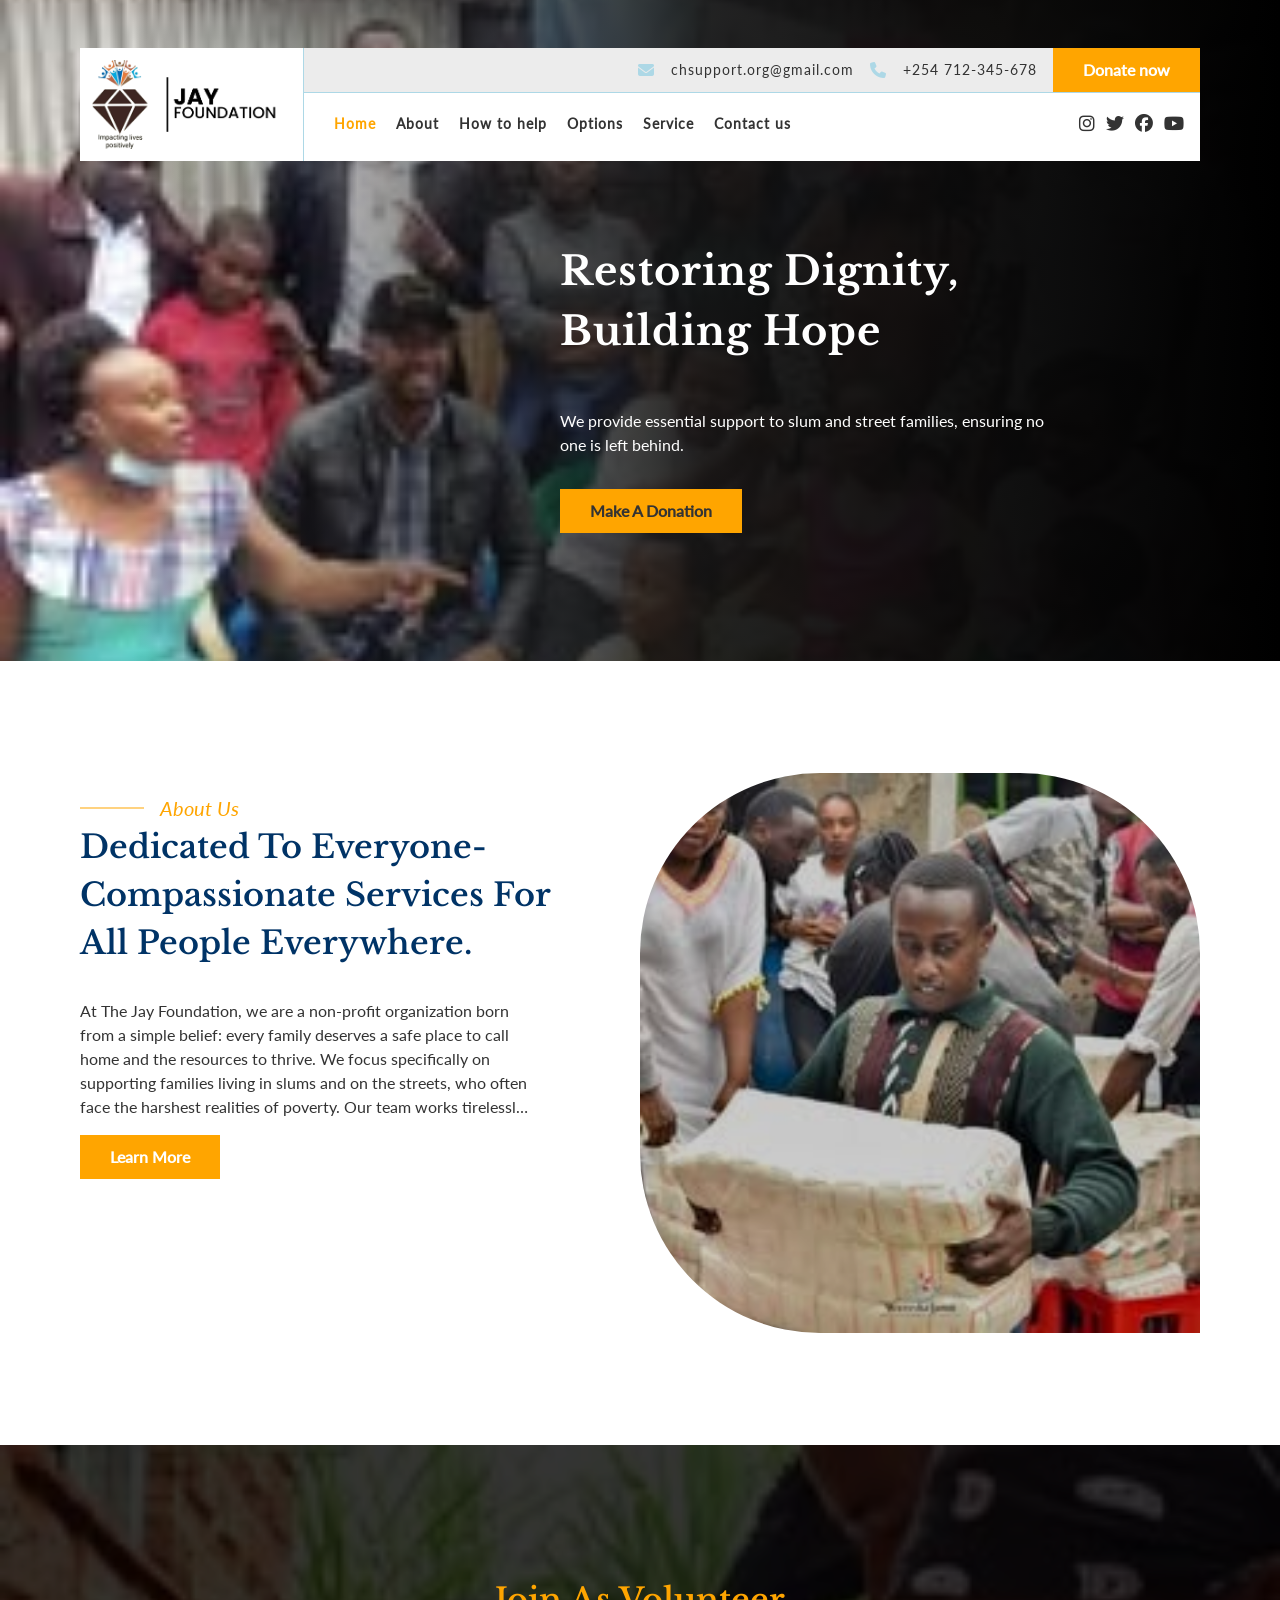
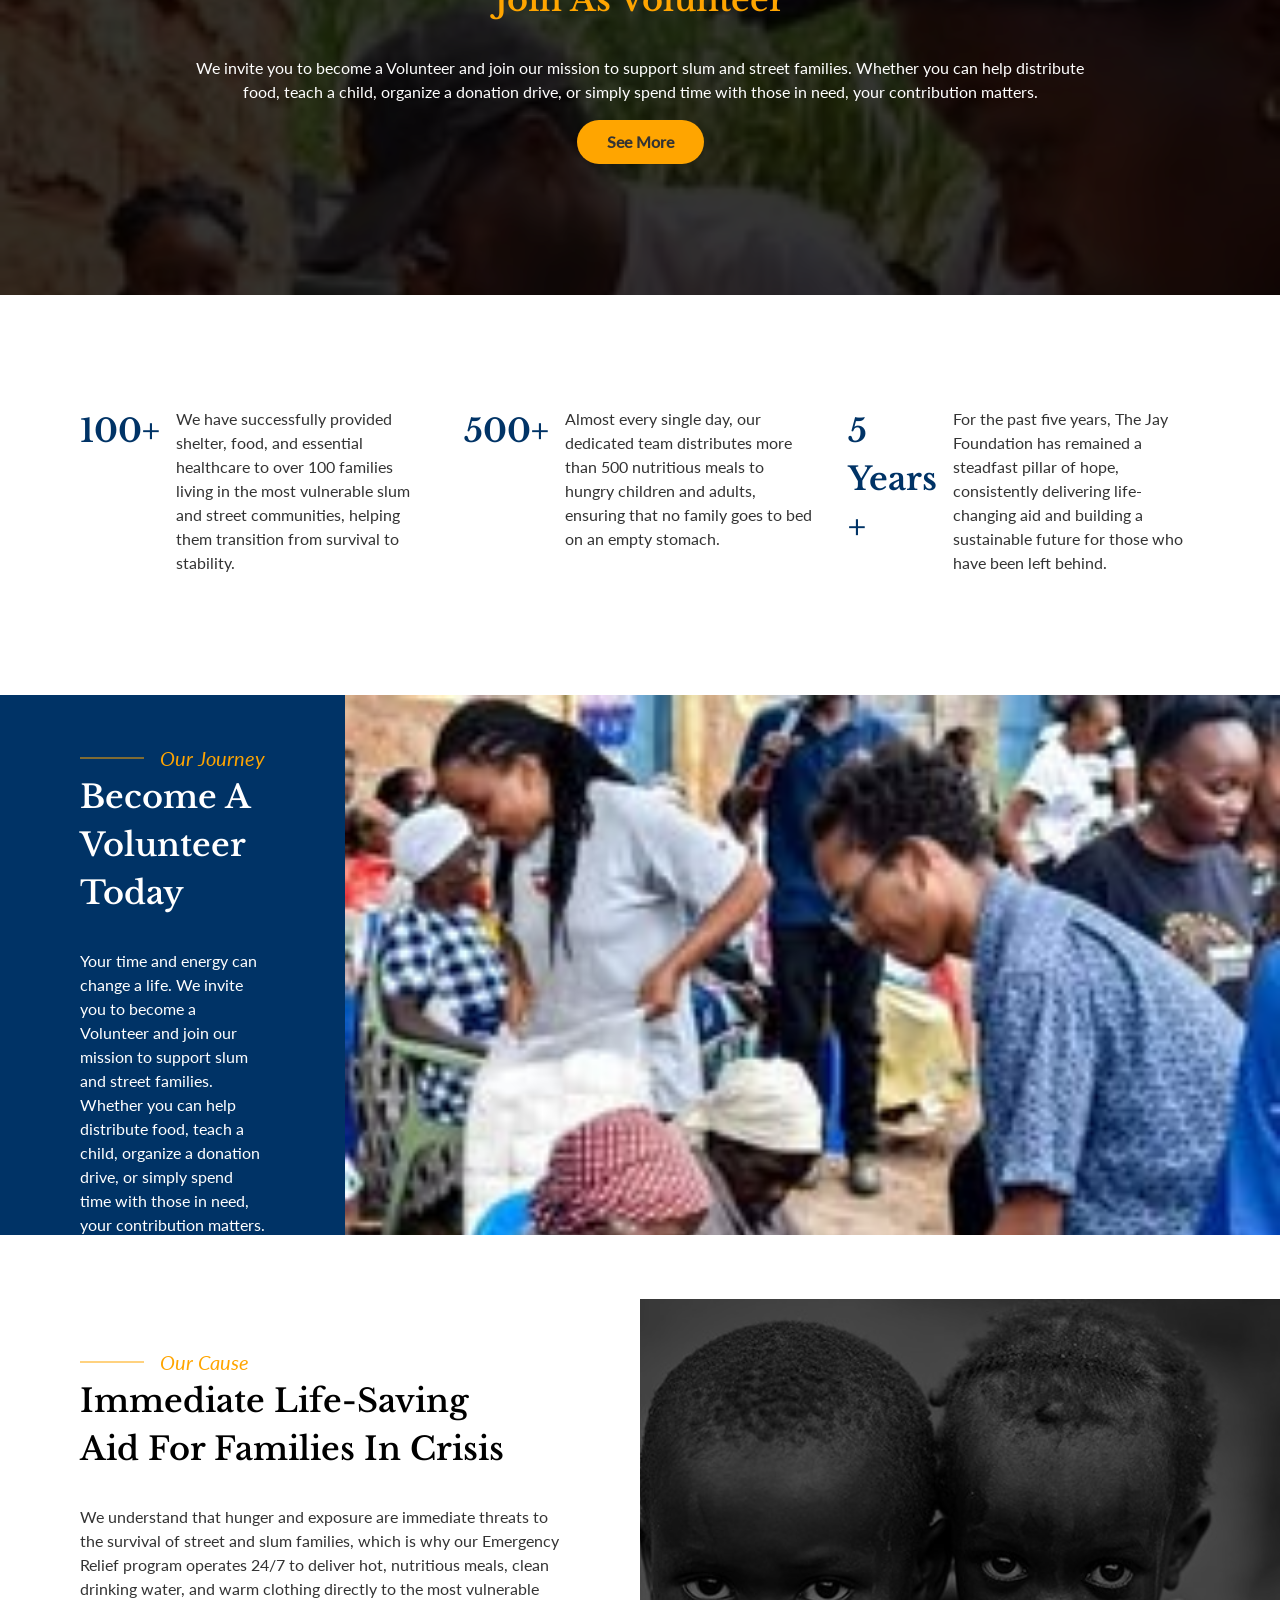
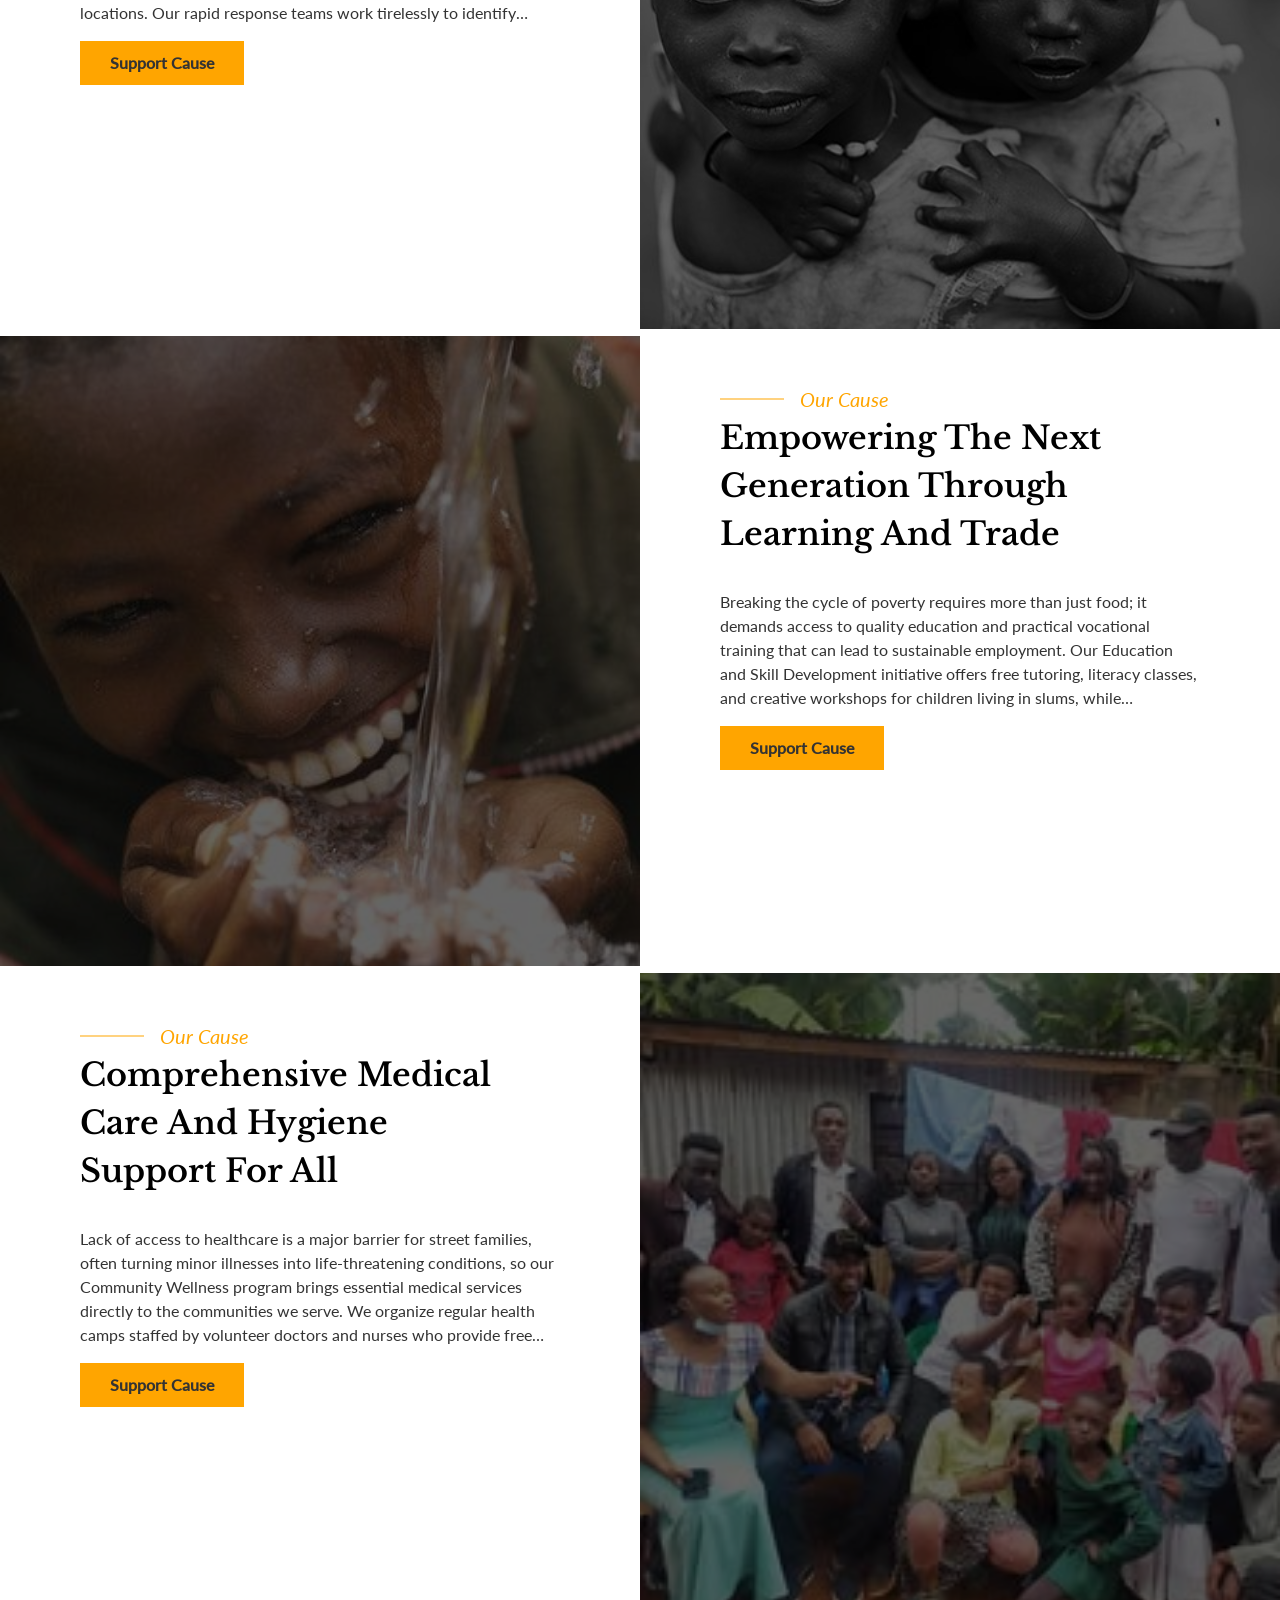
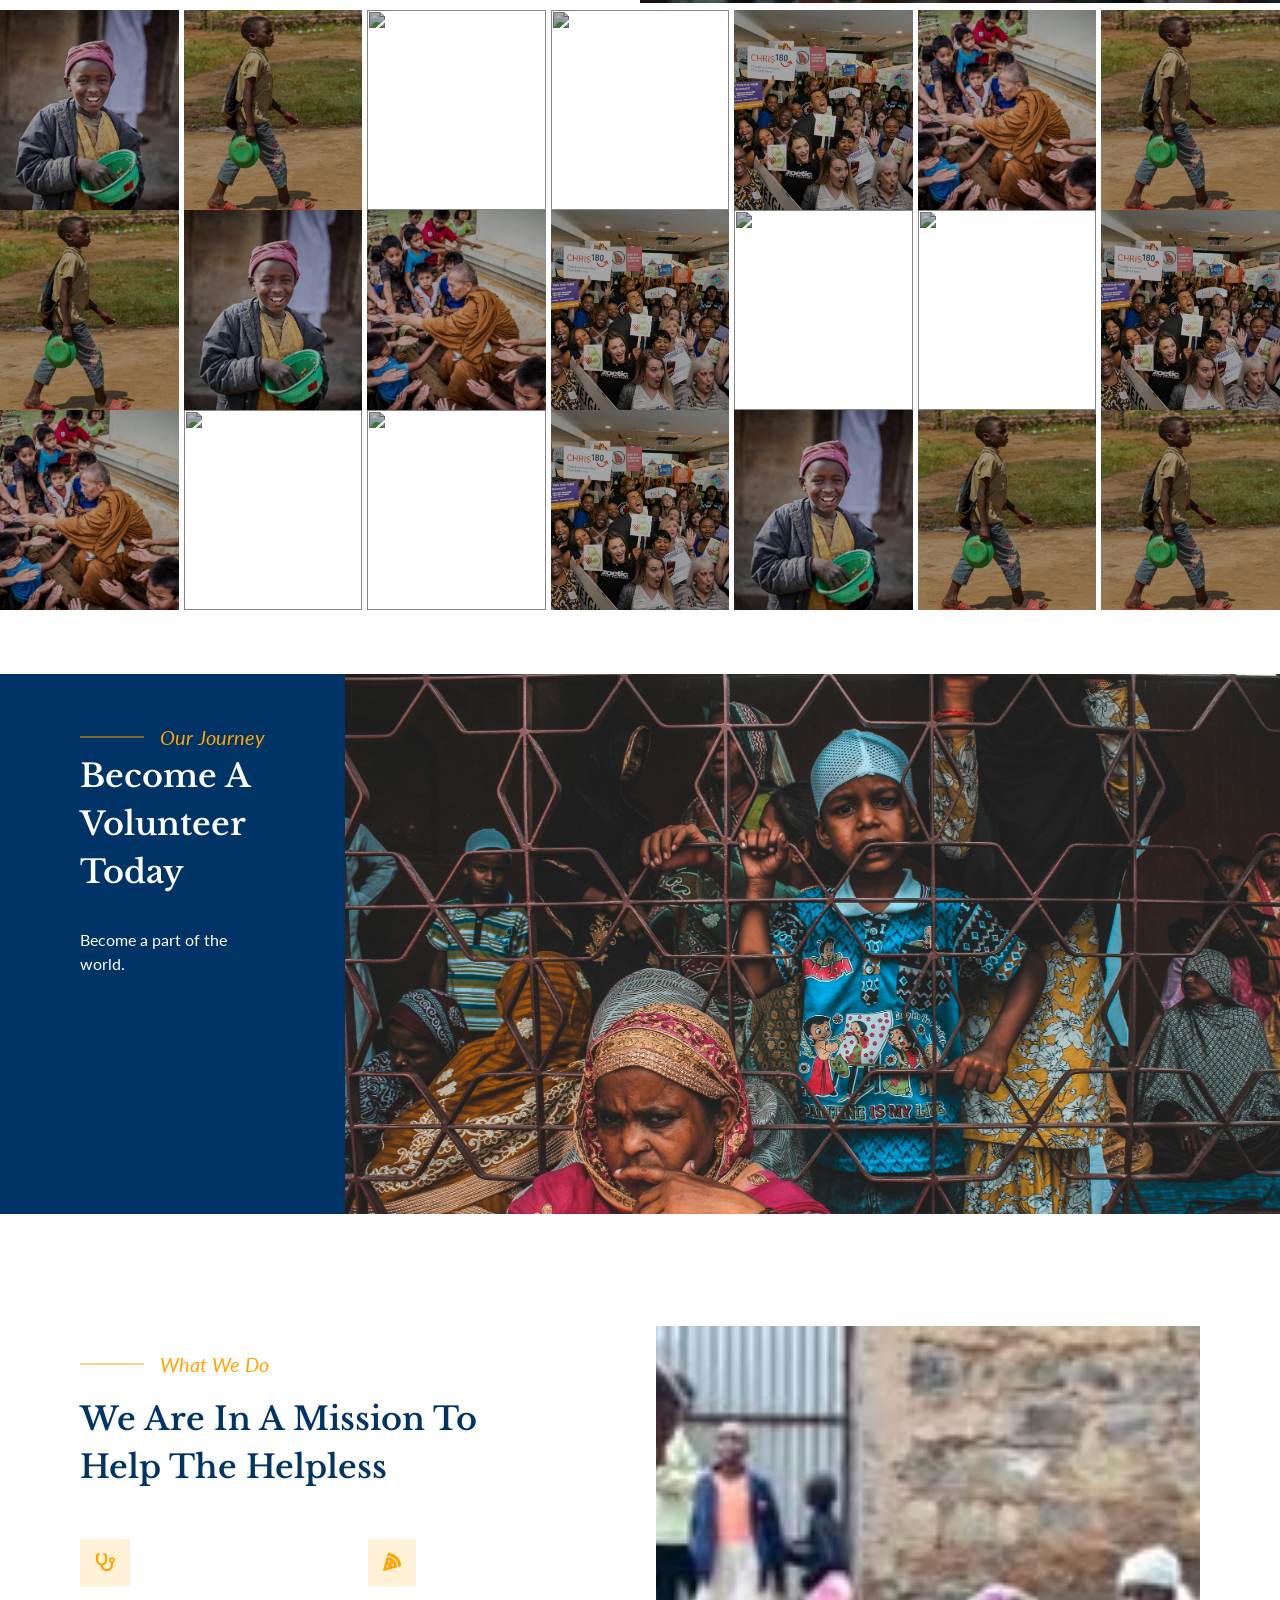
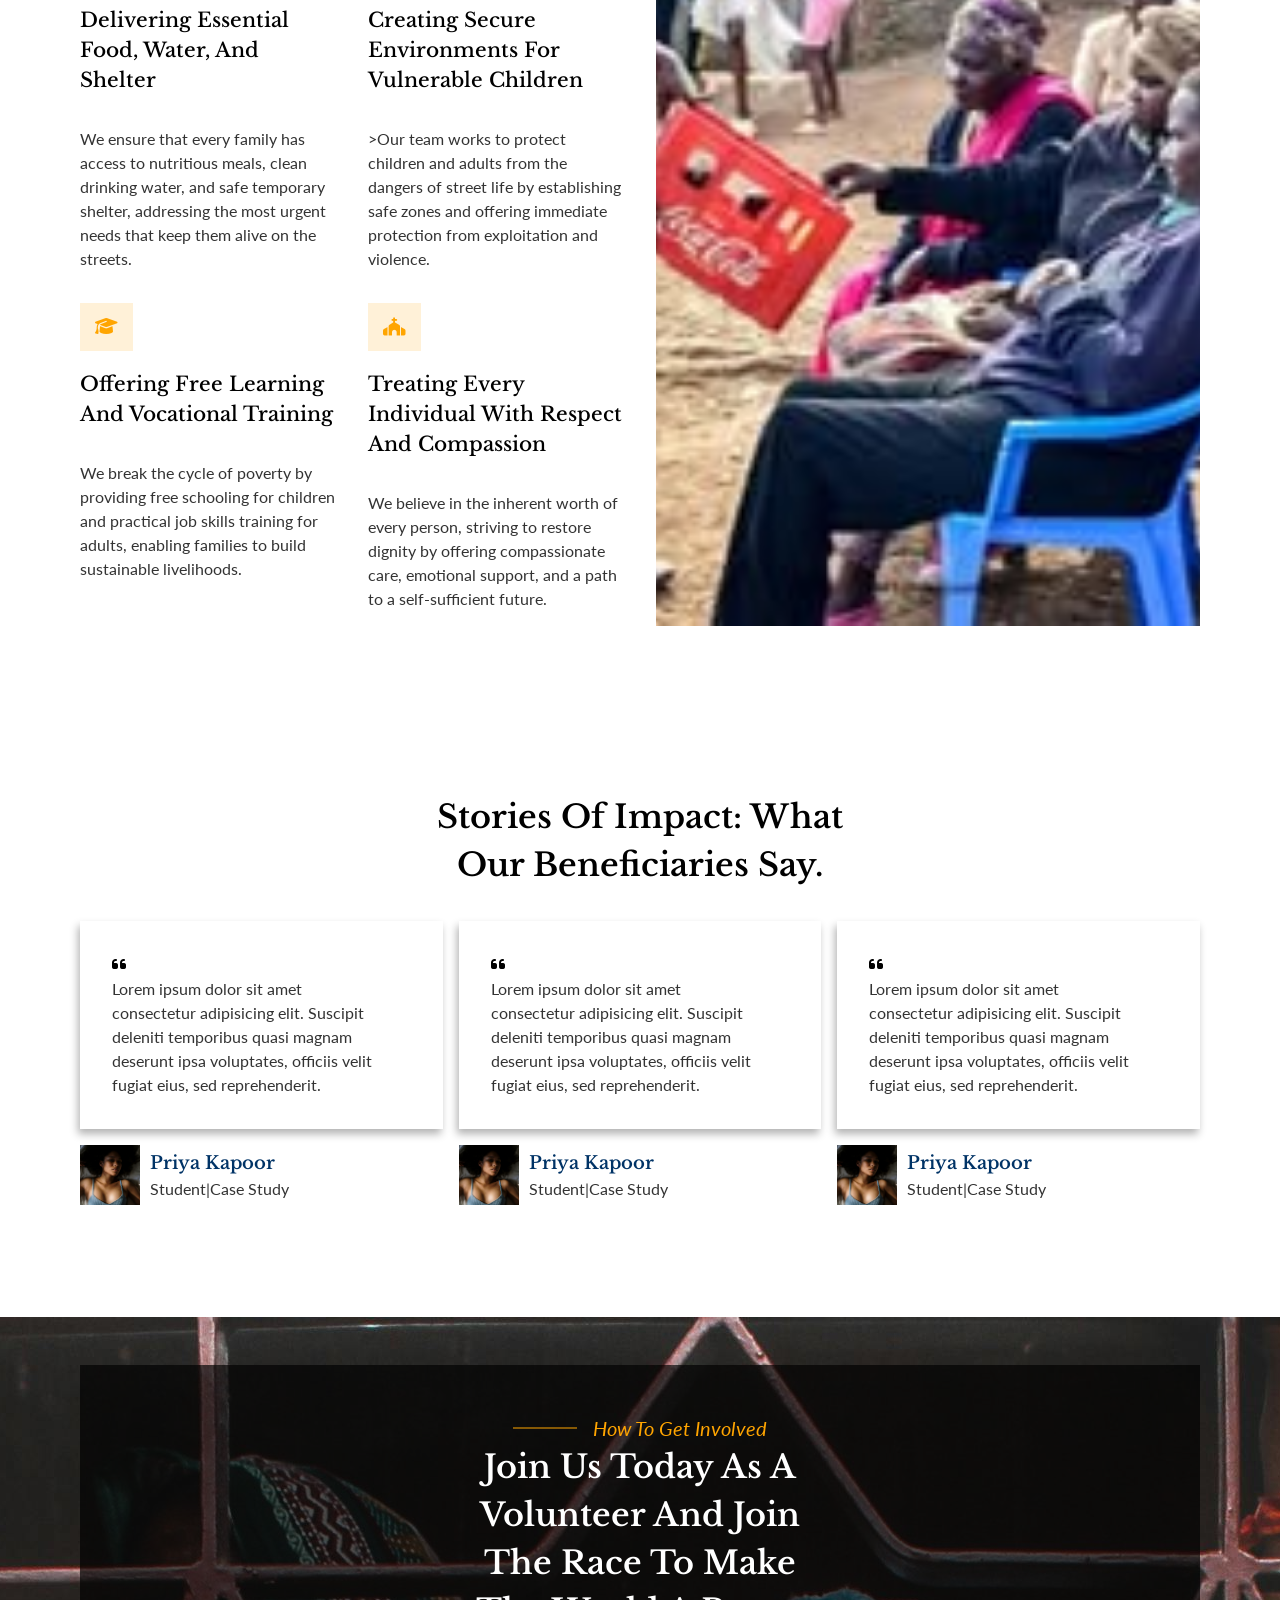
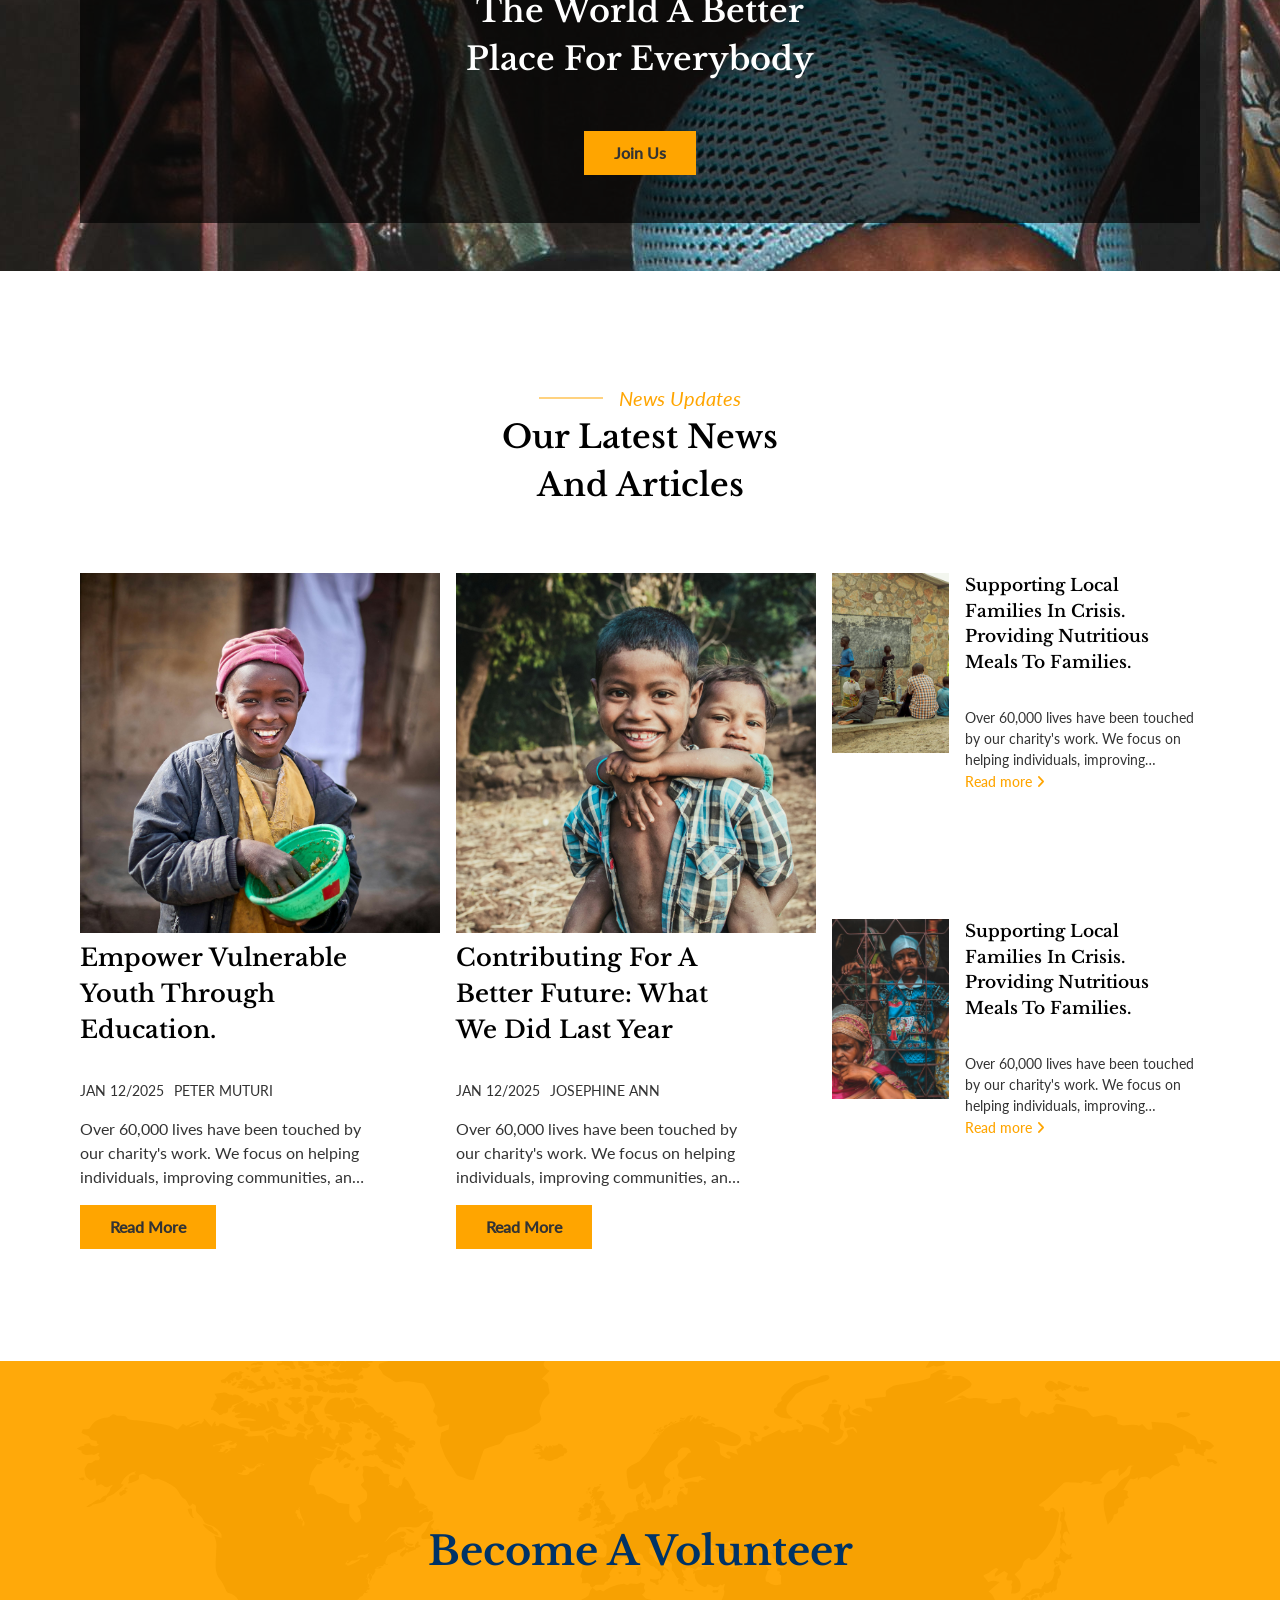
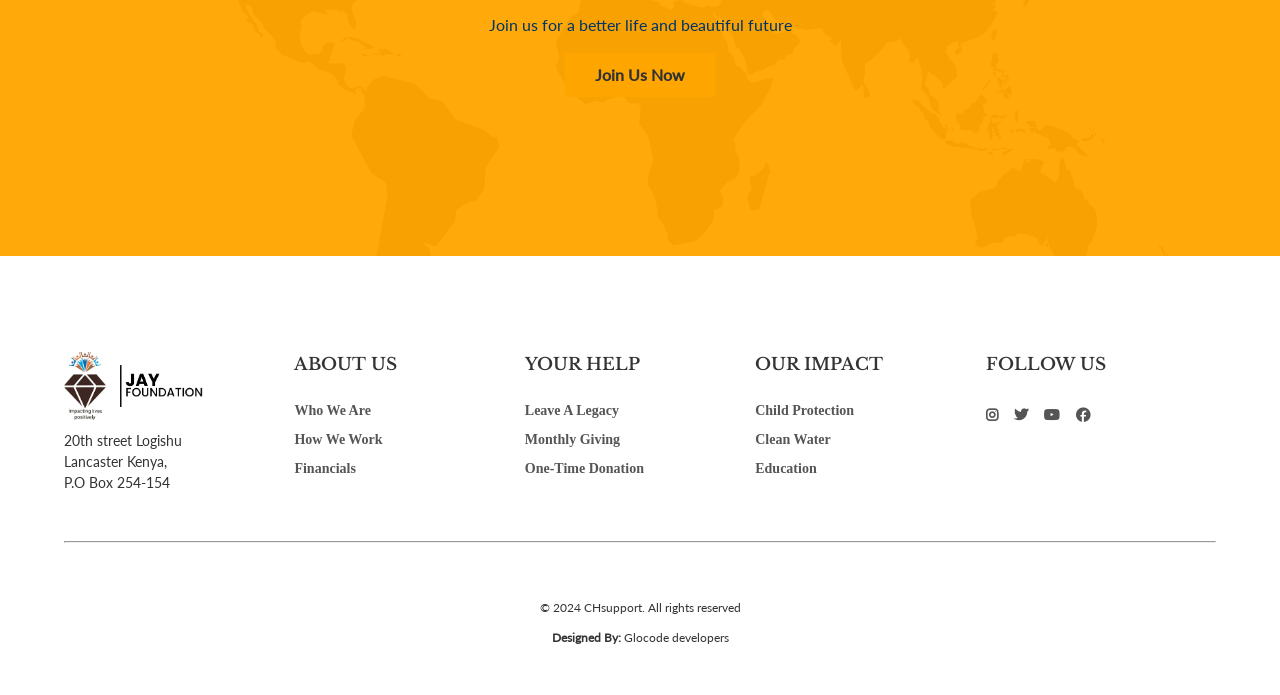
==== commit 1fbacbbd: "about commit" ====
--- a/index.html
+++ b/index.html
@@ -56,7 +56,7 @@
                 <h1>Restoring Dignity, Building Hope</h1>
                 <p>We provide essential support to slum and street families, ensuring no one is left behind.</p>
                 <!-- <p>The Jay Foundation is a dedicated non-profit organization committed to uplifting the most vulnerable members of our society: families living in slums and on the streets. We believe that every individual deserves dignity, safety, and the basic necessities of life. Our mission is to bridge the gap between poverty and hope by providing essential resources, including food, shelter, healthcare, and education, directly to those who need it most. Through community-driven initiatives and compassionate support, we strive to create a sustainable path out of poverty for street and slum families.</p> -->
-                <button class="donationBtn yellow">Support our cause</button>
+                <button class="donationBtn yellow">Make a Donation</button>
             </div>
         </div>
     </section>
--- a/static/files/style/style.css
+++ b/static/files/style/style.css
@@ -61,7 +61,7 @@
         font-size: var(--font-size-lg, 1.25rem);
         color: var(--color-text);
         font-family: Lato-Regular;
-        font-weight: 500;
+        font-weight: 300 !important;
     }
     h1, h2, h3, h4, h5, h6,  button {
         font-family: Raleway;
@@ -315,6 +315,8 @@
         gap: 5px;
         align-items: center;
         justify-content: center;
+        overflow: auto;
+
     }
     .about-image > img {
         width: 100%;
@@ -322,7 +324,12 @@
         object-fit: cover;
         object-position: center;
         filter: brightness(80%);
-        box-shadow: -2px 4px 8px rgba(0,0,0,0.3);
+        border-top-left-radius: 180px;
+        border-bottom-left-radius: 180px;
+        border-top-right-radius: 180px;
+        /* border: 5px ridge rgba(255, 217, 0, 0.5); */
+        /* box-shadow: -4px 6px 8px rgba(0,0,0,0.3); */
+        /* transform: rotate(5deg); */
     }
     .ab-image-row > img {
         width: 100px;
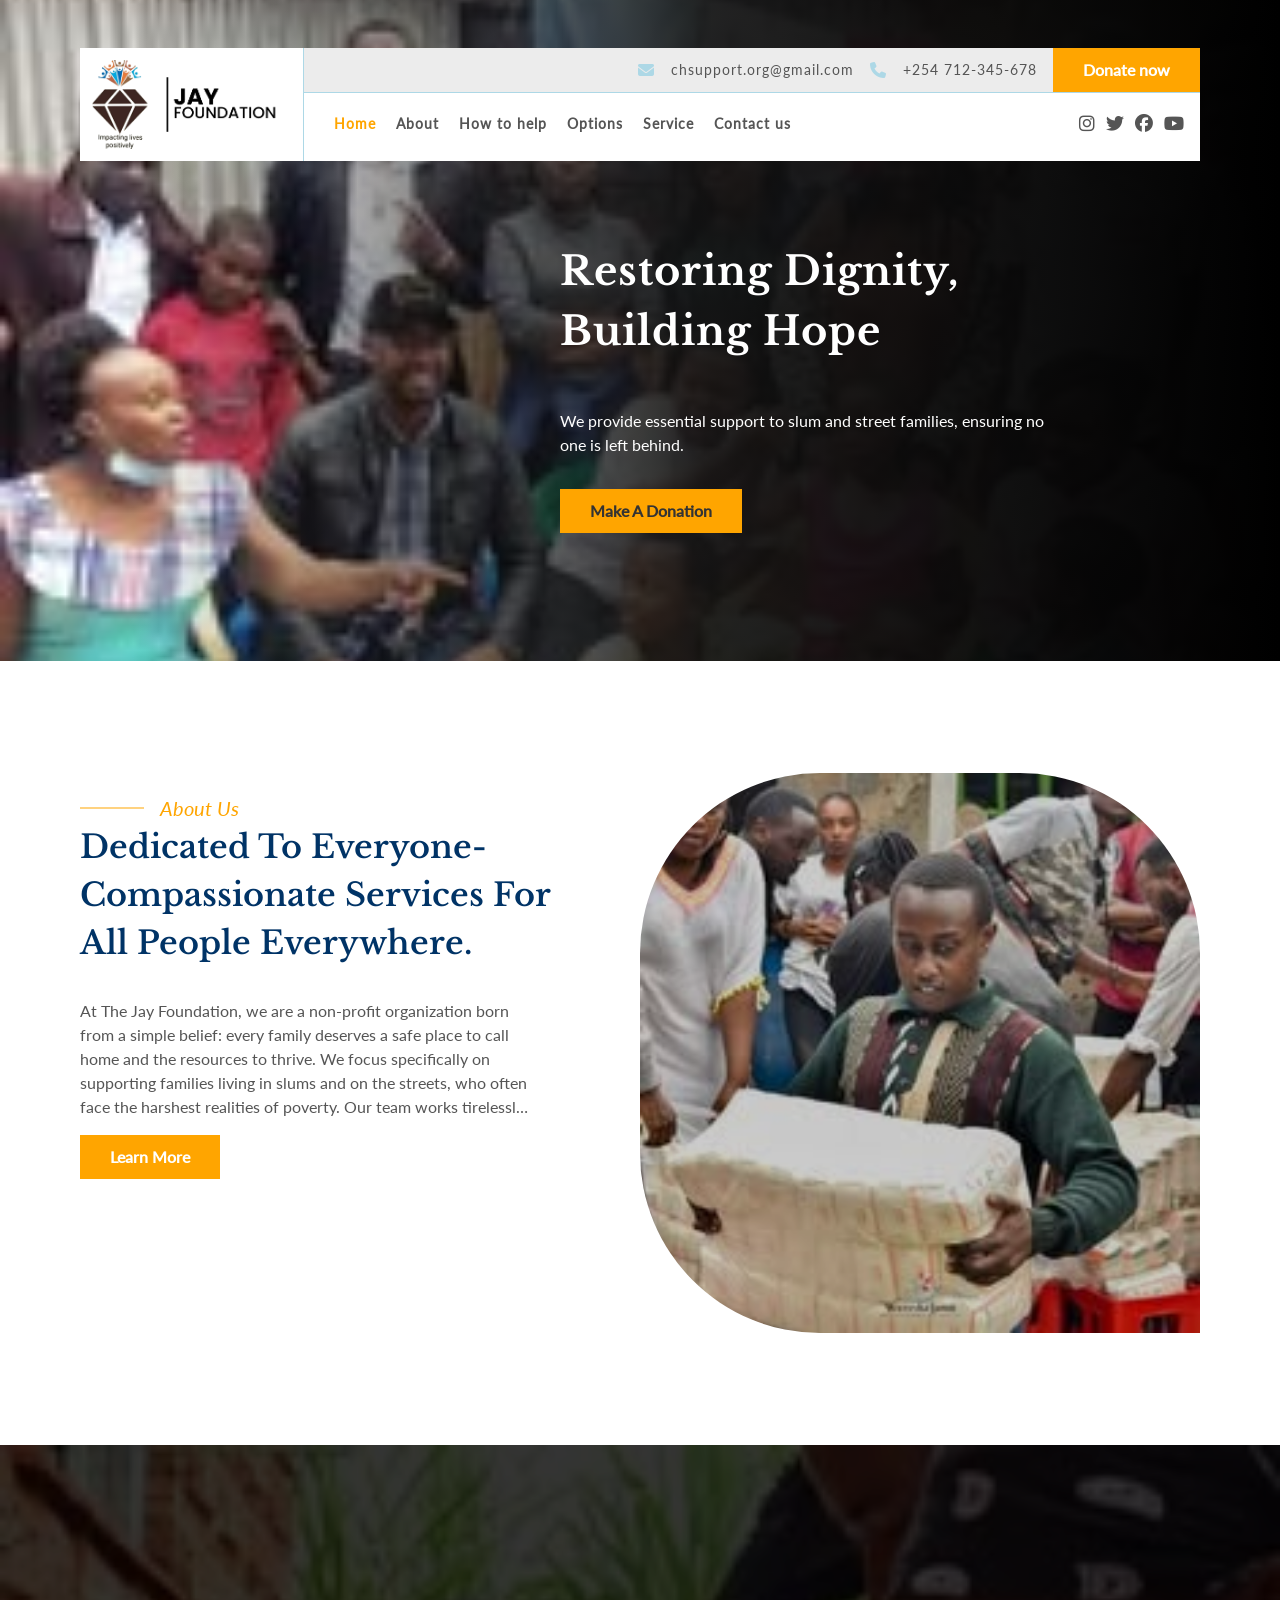
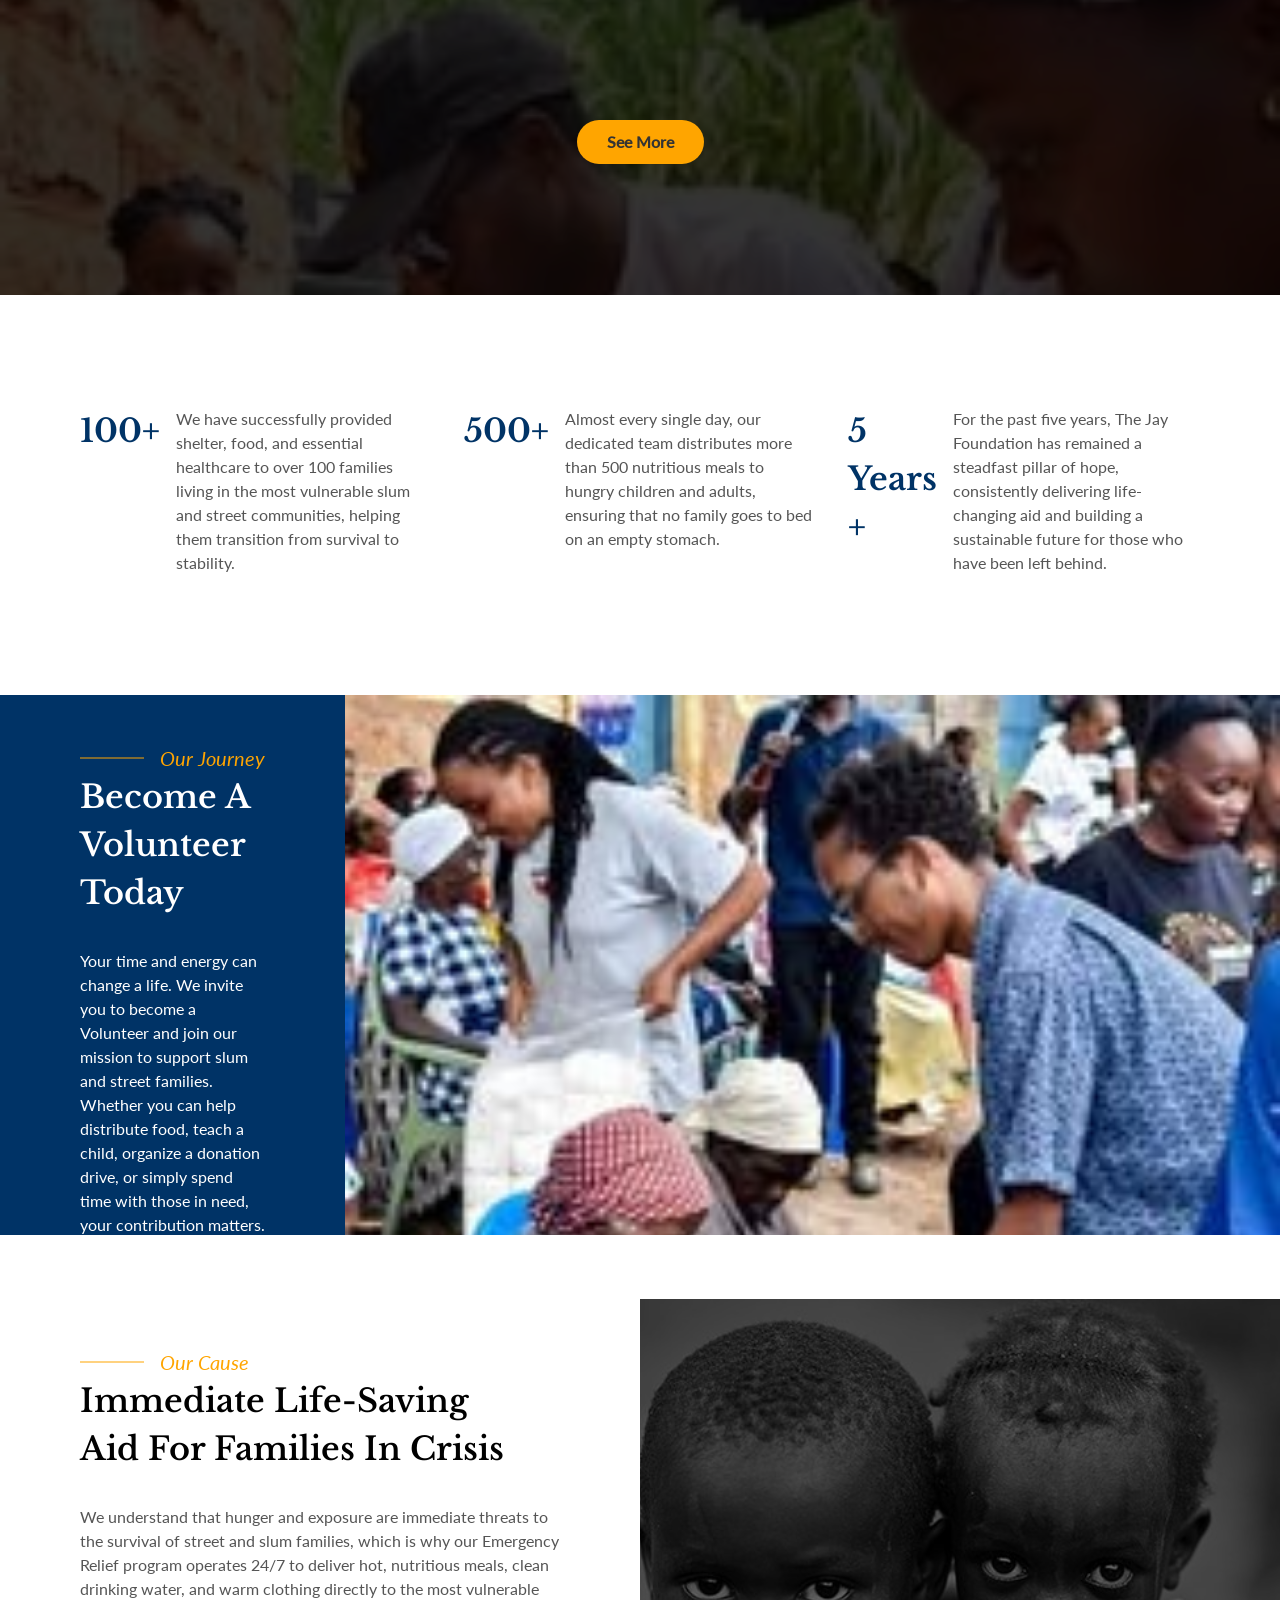
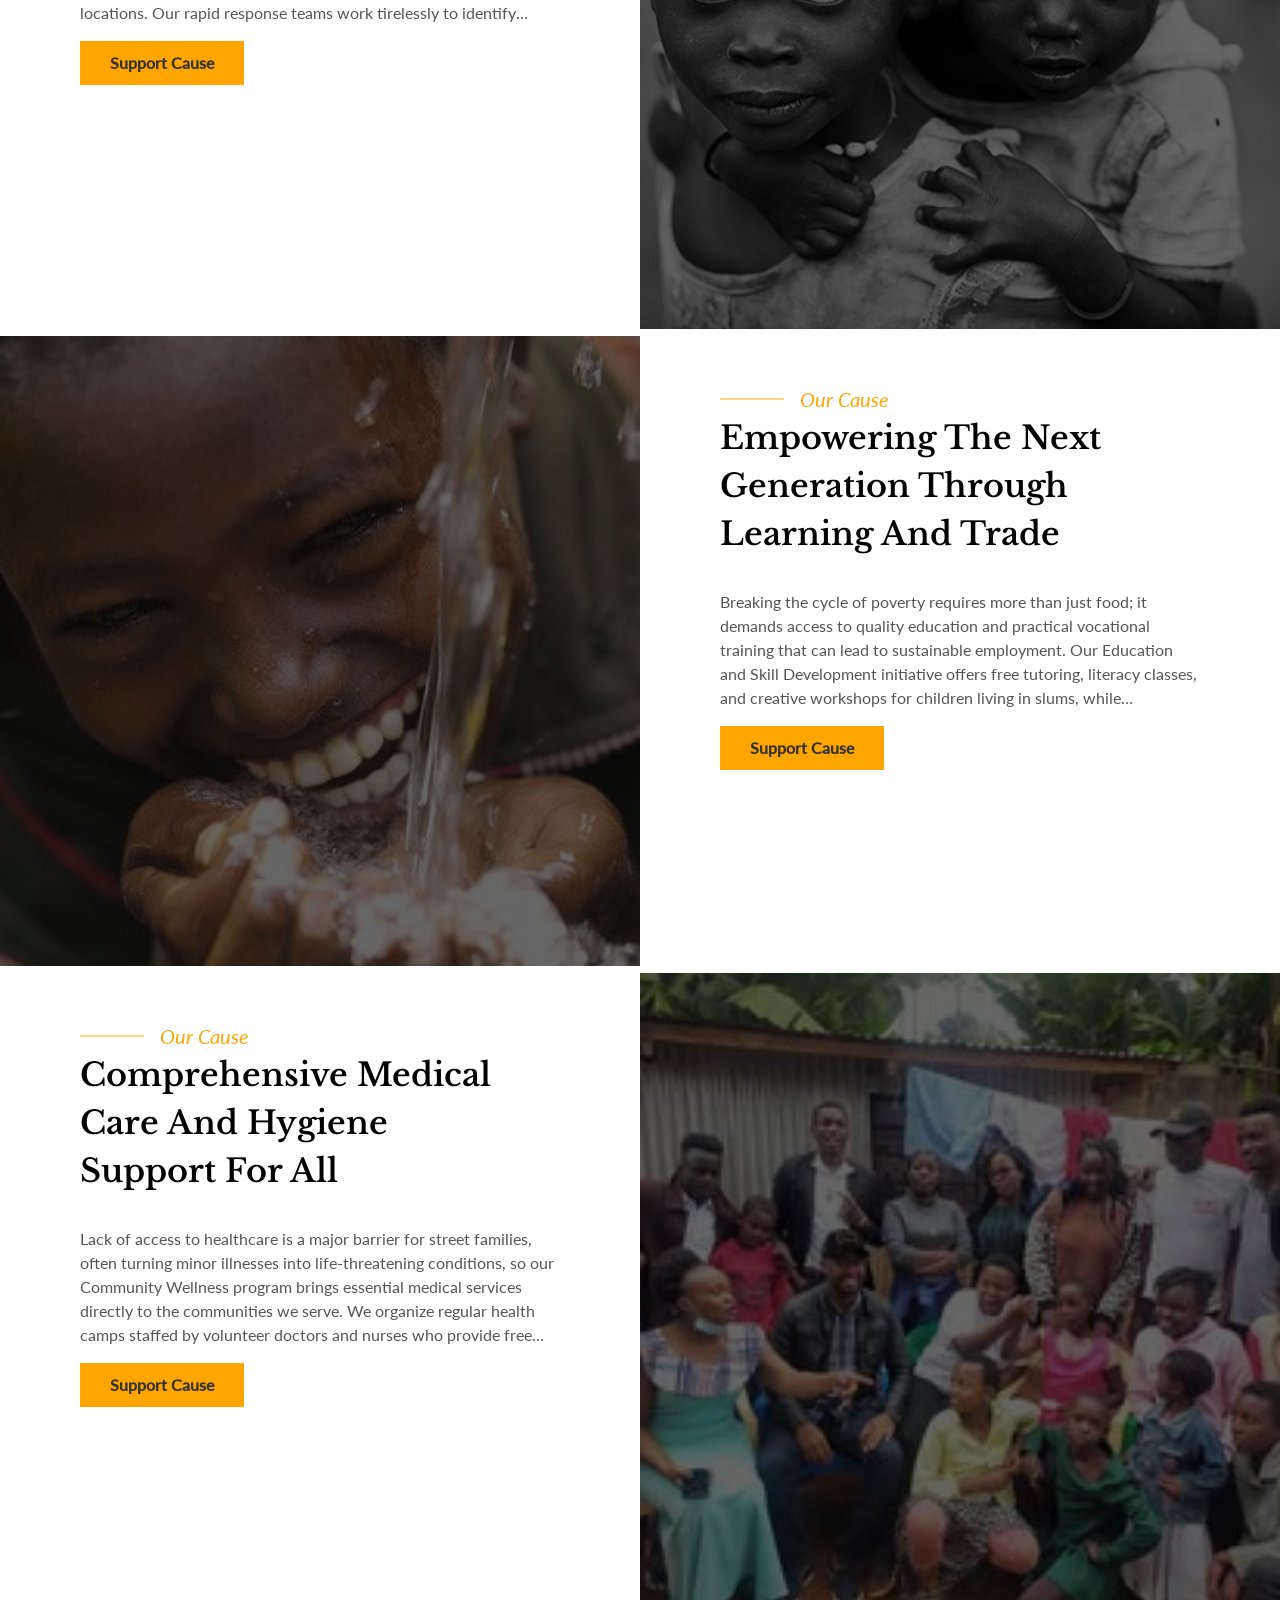
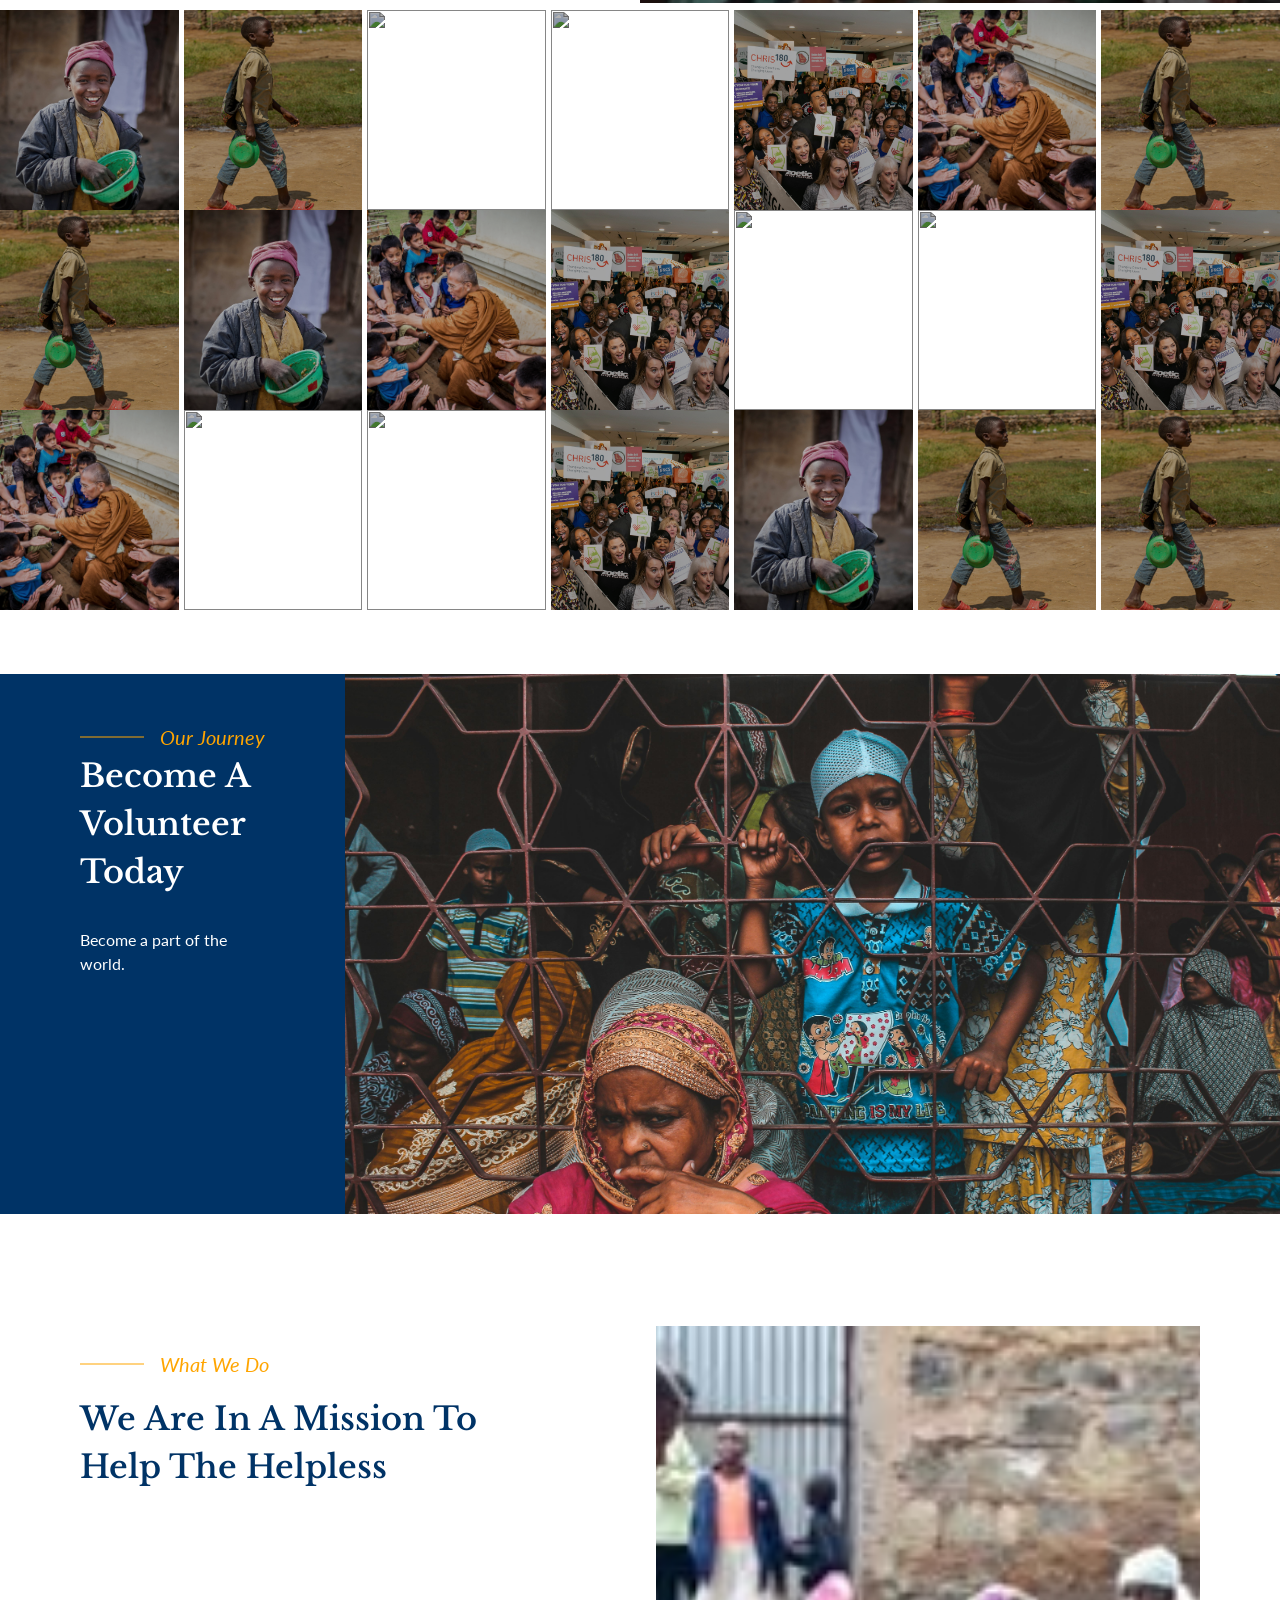
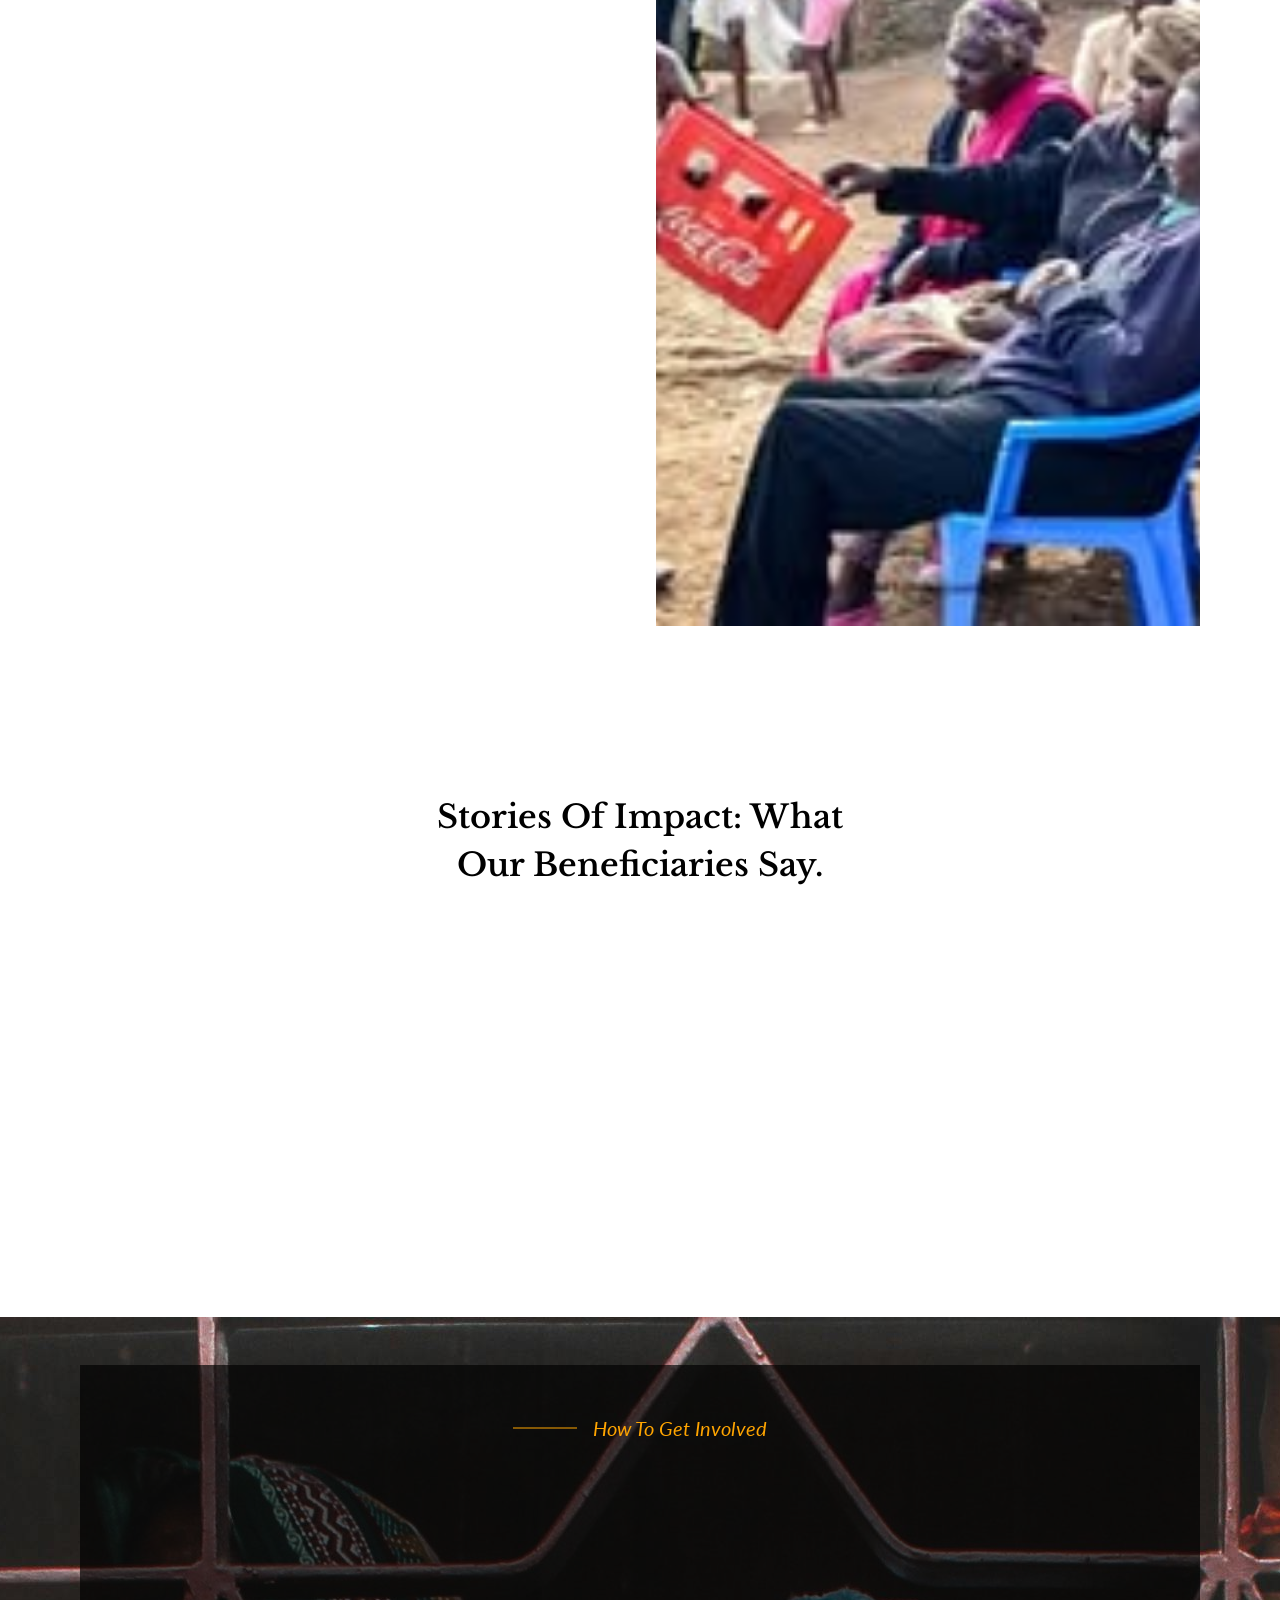
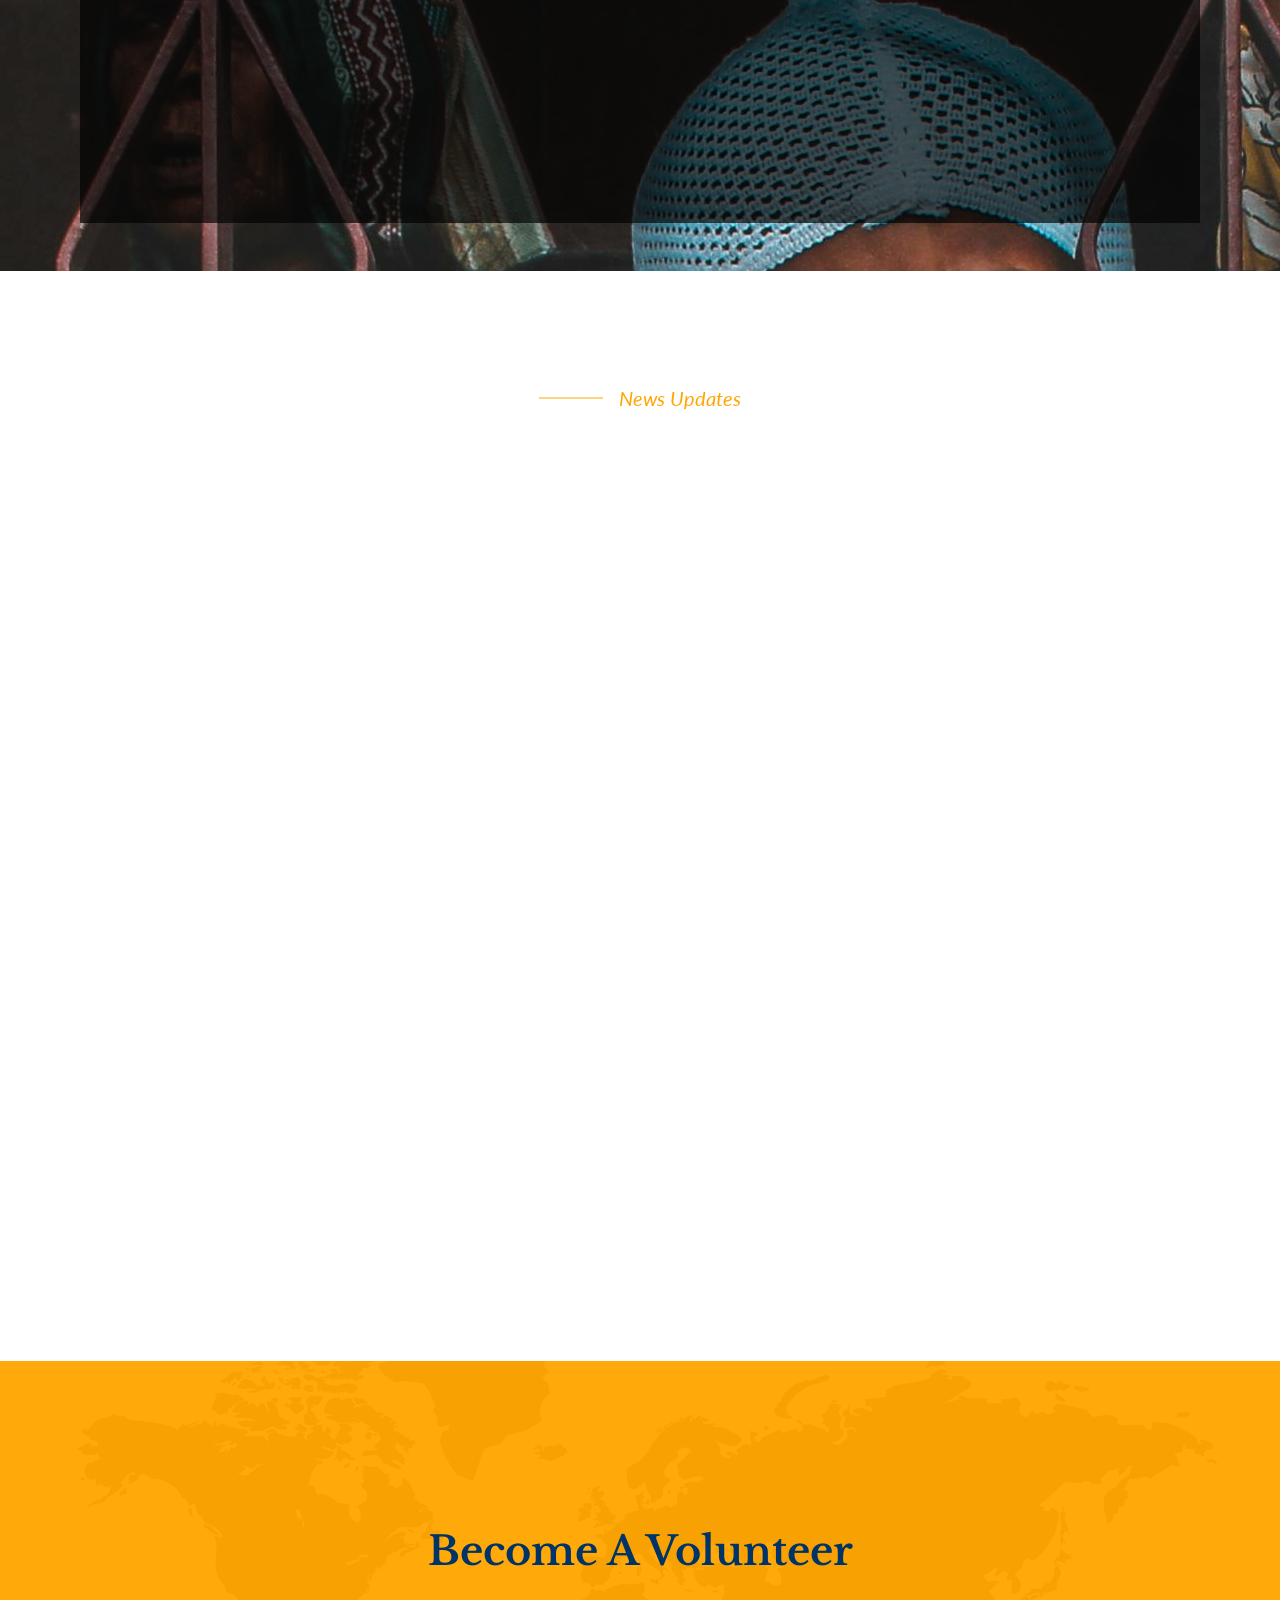
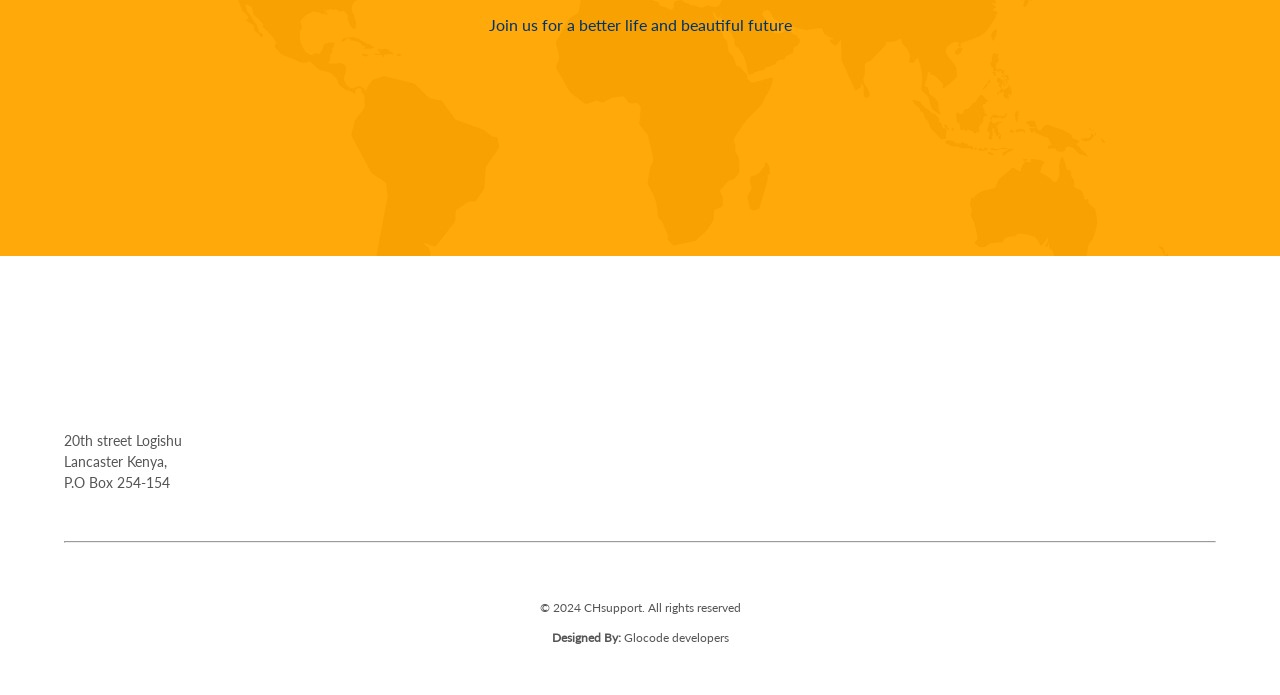
==== commit 1639ac78: "mobile edits" ====
--- a/index.html
+++ b/index.html
@@ -7,6 +7,7 @@
     <title>Child support</title>
     <link rel="stylesheet" href="./static/files/style/style.css">
     <link rel="stylesheet" href="./static/files/style/main.css">
+    <link rel="stylesheet" href="./static/files/style/anim.css">
     <link rel="stylesheet" href="./static/files/assets/fontawesome-free-6.5.2-web/css/all.css">
     <link rel="stylesheet" href="./static/files/style/mobile.css">
     <script src="./static/files/scripts/script.js"></script>
@@ -106,9 +107,9 @@
                     <p>Family placements and reuniting</p>
                 </div>
             </div>
-            <button> <a href="./templates/about.html">Learn more</a> </button>
-        </div>
-        <div class="about-image">
+            <button class=" fade-in-up"> <a href="./templates/about.html">Learn more</a> </button>
+        </div>
+        <div class="about-image fade-in-up">
             <img src="./static/files/assets/images/jay_foundation_5.jpg" alt="">
             <!-- <img src="./static/files/assets/images/jay_foundatiion_8.jpg" alt=""> -->
         </div>
@@ -124,24 +125,24 @@
             </div>
             <div class="add-col">
                 <div class="add-col-overlay">
-                    <h2>Join as Volunteer</h2>
+                    <h2 class=" fade-in-up">Join as Volunteer</h2>
                     <p>We invite you to become a Volunteer and join our mission to support slum and street families. Whether you can help distribute food, teach a child, organize a donation drive, or simply spend time with those in need, your contribution matters.</p>
-                    <button class="volunteerBtn">See more</button>
+                    <button class="volunteerBtn fade-in-up">See more</button>
                 </div>
             </div>
         </div>
     </section>
     <section class="impact-stats">
         <div class="stat">
-            <h1>100+</h2>
+            <h1 class=" fade-in-up">100+</h2>
             <p>We have successfully provided shelter, food, and essential healthcare to over 100 families living in the most vulnerable slum and street communities, helping them transition from survival to stability.</p>
         </div>
         <div class="stat">
-            <h1>500+</h1>
+            <h1 class=" fade-in-up">500+</h1>
             <p>Almost every single day, our dedicated team distributes more than 500 nutritious meals to hungry children and adults, ensuring that no family goes to bed on an empty stomach.</p>
         </div>
         <div class="stat">
-            <h1>5 Years +</h1>
+            <h1 class=" fade-in-up">5 Years +</h1>
             <p>For the past five years, The Jay Foundation has remained a steadfast pillar of hope, consistently delivering life-changing aid and building a sustainable future for those who have been left behind.</p>
         </div>
     </section>
@@ -160,10 +161,10 @@
     </section>
     <section class="part-sect">
         <div class="part-sect-container">
-            <div class="part-sec-col">
+            <div class="part-sec-col fade-in-up">
                 <div class="part-col-row">
                     <div class="heading"><p>Our Cause</p></div>
-                    <h2>Immediate Life-Saving Aid for Families in Crisis</h2>
+                    <h2 class=" fade-in-up">Immediate Life-Saving Aid for Families in Crisis</h2>
                     <p>We understand that hunger and exposure are immediate threats to the survival of street and slum families, which is why our Emergency Relief program operates 24/7 to deliver hot, nutritious meals, clean drinking water, and warm clothing directly to the most vulnerable locations. Our rapid response teams work tirelessly to identify families facing acute distress, providing not just food but also temporary shelter and medical first aid to stabilize their health before connecting them with long-term support services. By ensuring that no child or adult goes without basic sustenance, we lay the critical foundation for them to eventually rebuild their lives with dignity and hope.</p>
                     <button class="donationBtn">Support Cause</button>
                 </div>
@@ -171,21 +172,21 @@
                     <img src="./static/files/assets/Children.jpg" alt="">
                 </div>
             </div>
-            <div class="part-sec-col">
+            <div class="part-sec-col fade-in-up">
                 <div class="image__cont">
                     <img src="./static/files/assets/charity_ water.jpg" alt="">
                 </div>
                 <div class="part-col-row">
                     <div class="heading"><p>Our Cause</p></div>
-                    <h2>Empowering the Next Generation Through Learning and Trade</h2>
+                    <h2 class=" fade-in-up">Empowering the Next Generation Through Learning and Trade</h2>
                     <p>Breaking the cycle of poverty requires more than just food; it demands access to quality education and practical vocational training that can lead to sustainable employment. Our Education and Skill Development initiative offers free tutoring, literacy classes, and creative workshops for children living in slums, while simultaneously providing adults with hands-on training in trades such as tailoring, carpentry, and basic electronics. We believe that by equipping families with the knowledge and skills to earn a living, we are not just teaching them a job but giving them the tools to secure a future where they can support themselves and their loved ones independently.</p>
                     <button class="donationBtn">Support Cause</button>
                 </div>
             </div>
-            <div class="part-sec-col">
+            <div class="part-sec-col fade-in-up">
                 <div class="part-col-row">
                     <div class="heading"><p>Our Cause</p></div>
-                    <h2>Comprehensive Medical Care and Hygiene Support for All</h2>
+                    <h2 class=" fade-in-up">Comprehensive Medical Care and Hygiene Support for All</h2>
                     <p>Lack of access to healthcare is a major barrier for street families, often turning minor illnesses into life-threatening conditions, so our Community Wellness program brings essential medical services directly to the communities we serve. We organize regular health camps staffed by volunteer doctors and nurses who provide free check-ups, vaccinations, maternal care, and treatment for common diseases, while also distributing hygiene kits and conducting sanitation workshops to prevent the spread of infection. By prioritizing physical and mental well-being, we ensure that families are healthy enough to work, learn, and thrive in their new environments.</p>
                     <button class="donationBtn">Support Cause</button>
                 </div>
@@ -343,22 +344,22 @@
                 <h2>We are in a mission to help the helpless</h2>
                 <p>Nulla at quae, aliquam non ipsum beatae! Consequatur, voluptas!</p>
                 <div class="service-col-cont">
-                    <div class="card">
+                    <div class="card fade-in-up">
                         <span class="service-icon fa fa-stethoscope"></span>
                         <h5>Delivering Essential Food, Water, and Shelter</h5>
                         <p>We ensure that every family has access to nutritious meals, clean drinking water, and safe temporary shelter, addressing the most urgent needs that keep them alive on the streets.</p>
                     </div>
-                    <div class="card">
+                    <div class="card fade-in-up">
                         <span class="service-icon fa fa-pizza-slice"></span>
                         <h5>Creating Secure Environments for Vulnerable Children</h5>
                         <p>>Our team works to protect children and adults from the dangers of street life by establishing safe zones and offering immediate protection from exploitation and violence.</p>
                     </div>
-                    <div class="card">
+                    <div class="card fade-in-up">
                         <span class="service-icon fa fa-graduation-cap"></span>
                         <h5>Offering Free Learning and Vocational Training</h5>
                         <p>We break the cycle of poverty by providing free schooling for children and practical job skills training for adults, enabling families to build sustainable livelihoods.</p>
                     </div>
-                    <div class="card">
+                    <div class="card fade-in-up">
                         <span class="service-icon fa fa-church"></span>
                         <h5>Treating Every Individual with Respect and Compassion</h5>
                         <p>We believe in the inherent worth of every person, striving to restore dignity by offering compassionate care, emotional support, and a path to a self-sufficient future.</p>
@@ -374,7 +375,7 @@
         <div class="testimonials-container">
             <h2>Stories of impact: What our beneficiaries say.</h2>
             <div class="testimonials-cont">
-                <div class="testimonial-card">
+                <div class="testimonial-card fade-in-up">
                     <div class="testimonial-body">
                         <span class="fa fa-quote-left"></span>
                         <p>Lorem ipsum dolor sit amet consectetur adipisicing elit. Suscipit deleniti temporibus quasi magnam deserunt ipsa voluptates, officiis velit fugiat eius, sed reprehenderit.</p>
@@ -387,7 +388,7 @@
                         </div>
                     </div>
                 </div>
-                <div class="testimonial-card">
+                <div class="testimonial-card fade-in-up">
                     <div class="testimonial-body">
                         <span class="fa fa-quote-left"></span>
                         <p>Lorem ipsum dolor sit amet consectetur adipisicing elit. Suscipit deleniti temporibus quasi magnam deserunt ipsa voluptates, officiis velit fugiat eius, sed reprehenderit.</p>
@@ -400,7 +401,7 @@
                         </div>
                     </div>
                 </div>
-                <div class="testimonial-card">
+                <div class="testimonial-card fade-in-up">
                     <div class="testimonial-body">
                         <span class="fa fa-quote-left"></span>
                         <p>Lorem ipsum dolor sit amet consectetur adipisicing elit. Suscipit deleniti temporibus quasi magnam deserunt ipsa voluptates, officiis velit fugiat eius, sed reprehenderit.</p>
@@ -421,18 +422,18 @@
             <div class="heading">
                 <p>How to get involved</p>
             </div>
-            <h2>Join us today as a volunteer and join the race to make the world a better place for everybody</h2>
-            <button class="volunteerBtn">Join us</button>
+            <h2 class=" fade-in-up">Join us today as a volunteer and join the race to make the world a better place for everybody</h2>
+            <button class="volunteerBtn fade-in-up">Join us</button>
         </div>
     </section>
     <section class="news-sect">
         <div class="heading">
             <p>news updates</p>
         </div>
-        <h2>Our latest news and articles</h2>
+        <h2 class=" fade-in-up">Our latest news and articles</h2>
         <div class="news-sect-container">
             <div class="news-sec-row">
-                <div class="news-box">
+                <div class="news-box fade-in-up">
                     <img src="./static/files/assets/images/pexels-mk_photoz-2149411980-30598328.jpg" alt="">
                     <div class="news-box-body">
                         <h4>Empower vulnerable youth through education.</h4>
@@ -443,7 +444,7 @@
                         <button>Read more</button>
                     </div>
                 </div>
-                <div class="news-box">
+                <div class="news-box fade-in-up">
                     <img src="./static/files/assets/images/pexels-parijb-1427430.jpg" alt="">
                     <div class="news-box-body">
                         <h4>Contributing for a better future: What we did last year</h4>
@@ -456,7 +457,7 @@
                 </div>
             </div>
             <div class="news-sec-row">
-                <div class="news-card">
+                <div class="news-card fade-in-up">
                     <img src="./static/files/assets/images/pexels-safari-consoler-3290243-11580454.jpg" alt="">
                     <div class="news-card-body">
                         <h2>Supporting local families in crisis. Providing nutritious meals to families.</h2>
@@ -464,7 +465,7 @@
                         <a href="#">Read more <span class="fa fa-angle-right"></span></a>
                     </div>
                 </div>
-                <div class="news-card">
+                <div class="news-card fade-in-up">
                     <img src="./static/files/assets/images/pexels-yogendras31-1438461.jpg" alt="">
                     <div class="news-card-body">
                         <h2>Supporting local families in crisis. Providing nutritious meals to families.</h2>
@@ -487,13 +488,13 @@
         <div class="volunteer-cont">
             <h1>Become a Volunteer</h1>
             <p>Join us for a better life and beautiful future</p>
-            <button class="volunteerBtn">Join us now</button>
+            <button class="volunteerBtn fade-in-up">Join us now</button>
         </div>
     </section>
     <footer class="footer">
         <div class="footer-cont">
             <div class="footer-col">
-                <div class="logo">
+                <div class="logo fade-in-up">
                     <img src="./static/files/assets/images/jay_foundation_logo.png" alt="">
                     <!-- <h2><span>CH</span>support</h2>
                     <p>Changing the lives of orphans</p> -->
@@ -502,7 +503,7 @@
                 <p>Lancaster Kenya,</p>
                 <p>P.O Box 254-154</p>
             </div>
-            <div class="footer-col">
+            <div class="footer-col fade-in-up">
                 <h2>About us</h2>
                 <ul>
                     <li><a href="#">Who we are</a></li>
@@ -510,7 +511,7 @@
                     <li><a href="#">Financials</a></li>
                 </ul>
             </div>
-            <div class="footer-col">
+            <div class="footer-col fade-in-up">
                 <h2>Your help</h2>
                 <ul>
                     <li><a href="#">Leave a legacy</a></li>
@@ -518,7 +519,7 @@
                     <li><a href="#">One-time donation</a></li>
                 </ul>
             </div>
-            <div class="footer-col">
+            <div class="footer-col fade-in-up">
                 <h2>Our impact</h2>
                 <ul>
                     <li><a href="">Child protection</a></li>
@@ -526,7 +527,7 @@
                     <li><a href="">Education</a></li>
                 </ul>
             </div>
-            <div class="footer-col">
+            <div class="footer-col fade-in-up">
                 <h2>Follow us</h2>
                 <ul>
                     <li><a href="#" class="fa-brands fa-instagram"></a></li>
@@ -643,6 +644,7 @@
     </div>
 
 
+    <script src="./static/files/scripts/anim.js"></script>
     <!-- scripts -->
     <script>
         // Select all buttons with the class volunteerBtn
--- a/static/files/style/main.css
+++ b/static/files/style/main.css
@@ -9,7 +9,8 @@
     --color-secondary: #add8e6;
     --color-accent: #ffa500;
     --color-bg: #ffffff;
-    --color-text: #333333;
+    --color-text: #555555;
+    /* --color-text: #333333; */
 
     --font-size-h1: 2.5rem;
     --font-size-h2: 2rem;
@@ -21,8 +22,10 @@
     --font-size-xl: 1.5rem;
 
     /* Mobile headings */
-    --font-size-mobile-h1: 1.8rem;
-    --font-size-mobile-h2: 1.25rem;
+    --font-size-mobile-h1: 1.35rem;
+    --font-size-mobile-h2: 1.15rem;
+    /* --font-size-mobile-h1: 1.8rem;
+    --font-size-mobile-h2: 1.25rem; */
     --font-size-mobile-h3: 1.3rem;
     --font-size-mobile-h4: 1.2rem;
     --font-size-mobile-h5: 1.1rem;
@@ -34,7 +37,7 @@
     /* for nav-links in desktop // */
     --font-size-sm: .9rem;
     /* for small text // nav-links in mobile */
-    --font-size-xs: 1rem;
+    --font-size-xs: .95rem;
 
     /* section spacing */
     --gap-section: 4rem;
--- a/static/files/style/anim.css
+++ b/static/files/style/anim.css
@@ -0,0 +1,10 @@
+.fade-in-up {
+  opacity: 0;
+  transform: translateY(30px);
+  transition: all 0.8s ease-out;
+}
+
+.fade-in-up.active {
+  opacity: 1;
+  transform: translateY(0);
+}
--- a/static/files/style/mobile.css
+++ b/static/files/style/mobile.css
@@ -19,10 +19,11 @@
     }
     h1 {
         font-size: var(--font-size-h1);
+        font-weight: 300 !important;
     }
     h2 {
         font-size: var(--font-size-h2);
-        font-weight: 500 !important;
+        font-weight: 300 !important;
     }
     h3 {
         font-size: var(--font-size-h3);
@@ -37,7 +38,8 @@
         font-size: var(--font-size-h6);
     }
     button:not(#navBtn) {
-        font-size: var(--font-size-base);
+        font-size: 14px !important;
+        font-weight: 400 !important;
     }
 }
 @media (max-width: 568px) {
@@ -117,6 +119,7 @@
         visibility: hidden;
         align-items: center;
         justify-content: center;
+        display: none;
         background: rgba(255, 255, 255, 0.418);
         flex-direction: column;
         z-index: 99;
@@ -143,10 +146,13 @@
     }
 
     .slider > h1 {
-        width: 100%;
+        width: 80%;
     }
     .slider > p {
         width: 100%;
+    }
+    .slider button {
+        text-transform: none !important;
     }
     
     /* about us section */
@@ -170,6 +176,10 @@
     } 
     .about-body > p {
         width: 100%;
+    }
+    .about-body > button a {
+        font-size: 14px !important;
+        font-weight: 400 !important;
     }
 
     /* tabs row */
@@ -280,12 +290,18 @@
     .service-col > img {
         height: 40vh;
     }
-    .service-col > h2,
+    .service-col > h2 {
+        width: 70%;
+    }
     .about-section.services > .about-body > h2 {
         width: 100%;
     }
     .card > h5 {
         font-size: var(--font-size-h5) !important;
+        font-family: "Lato-Bold" !important;
+    }
+    .card p {
+        font-size: 14px !important;
     }
 
     /* testimonials */
